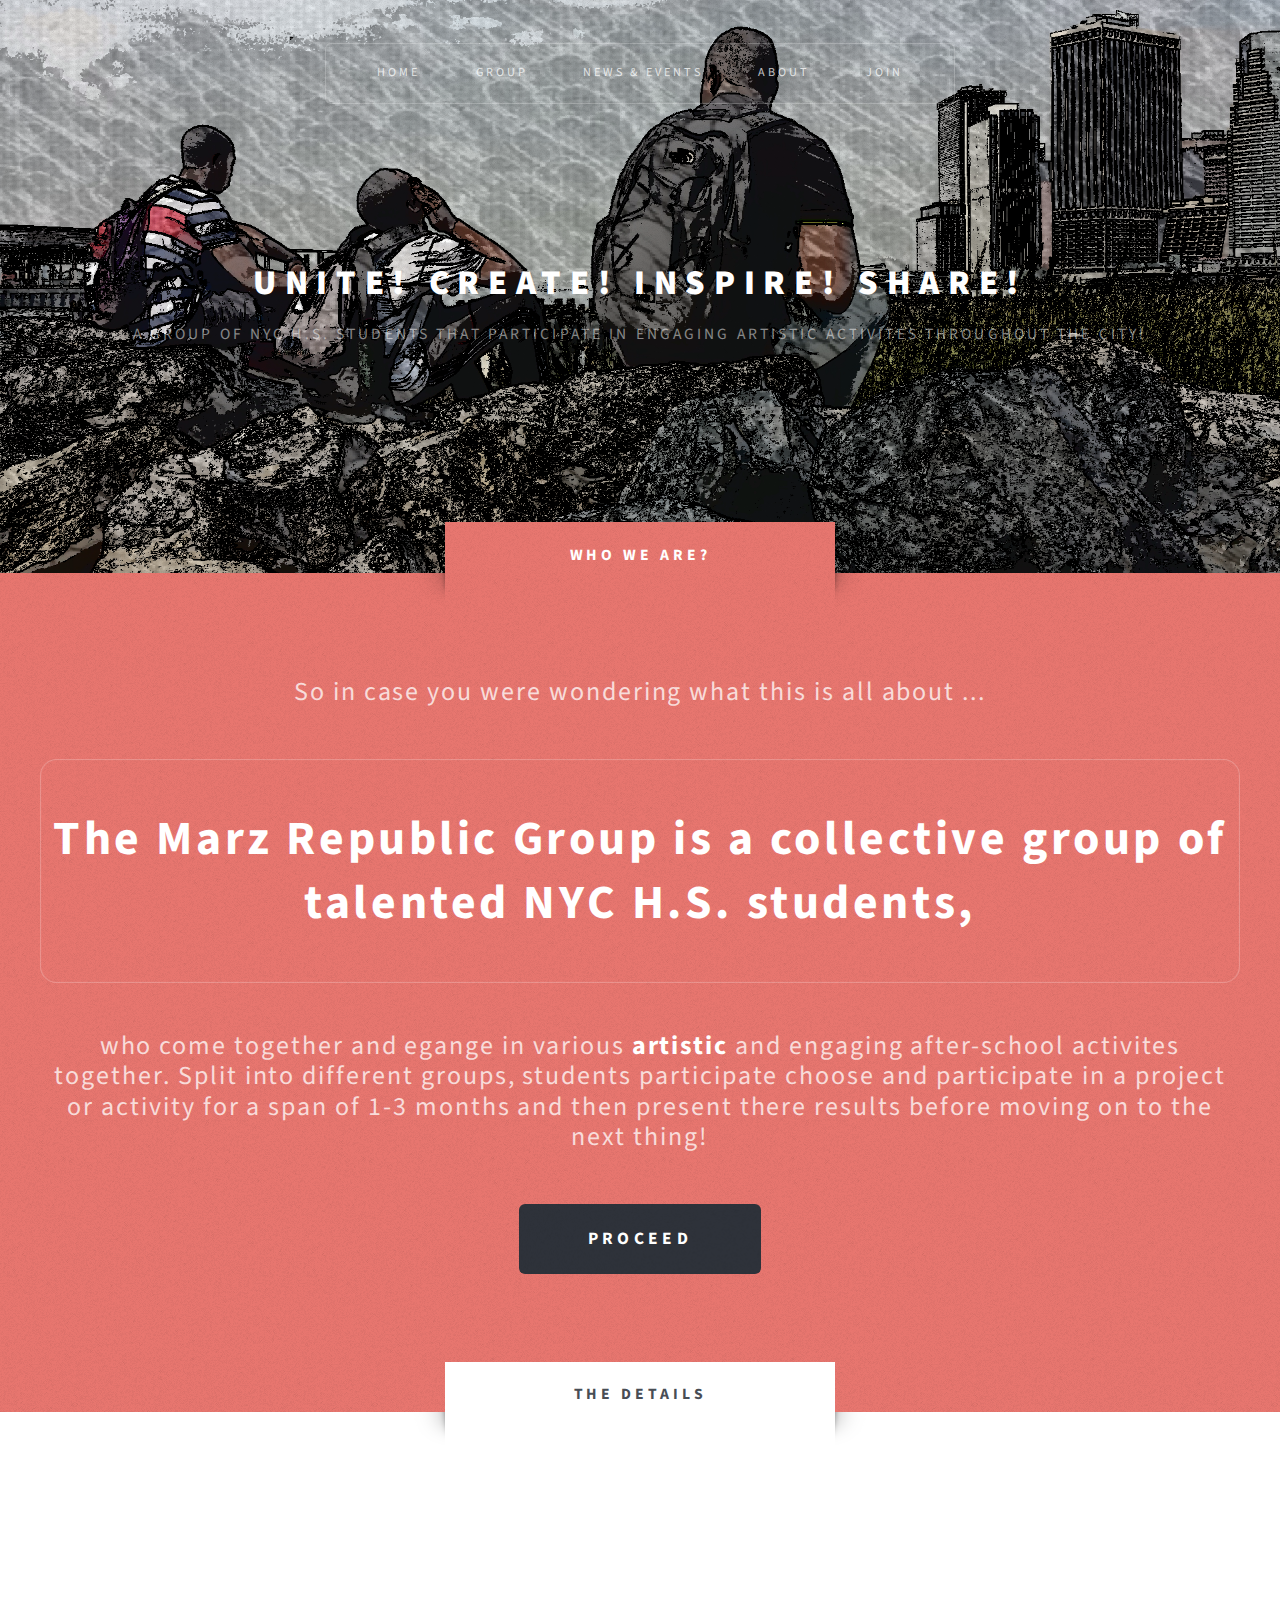
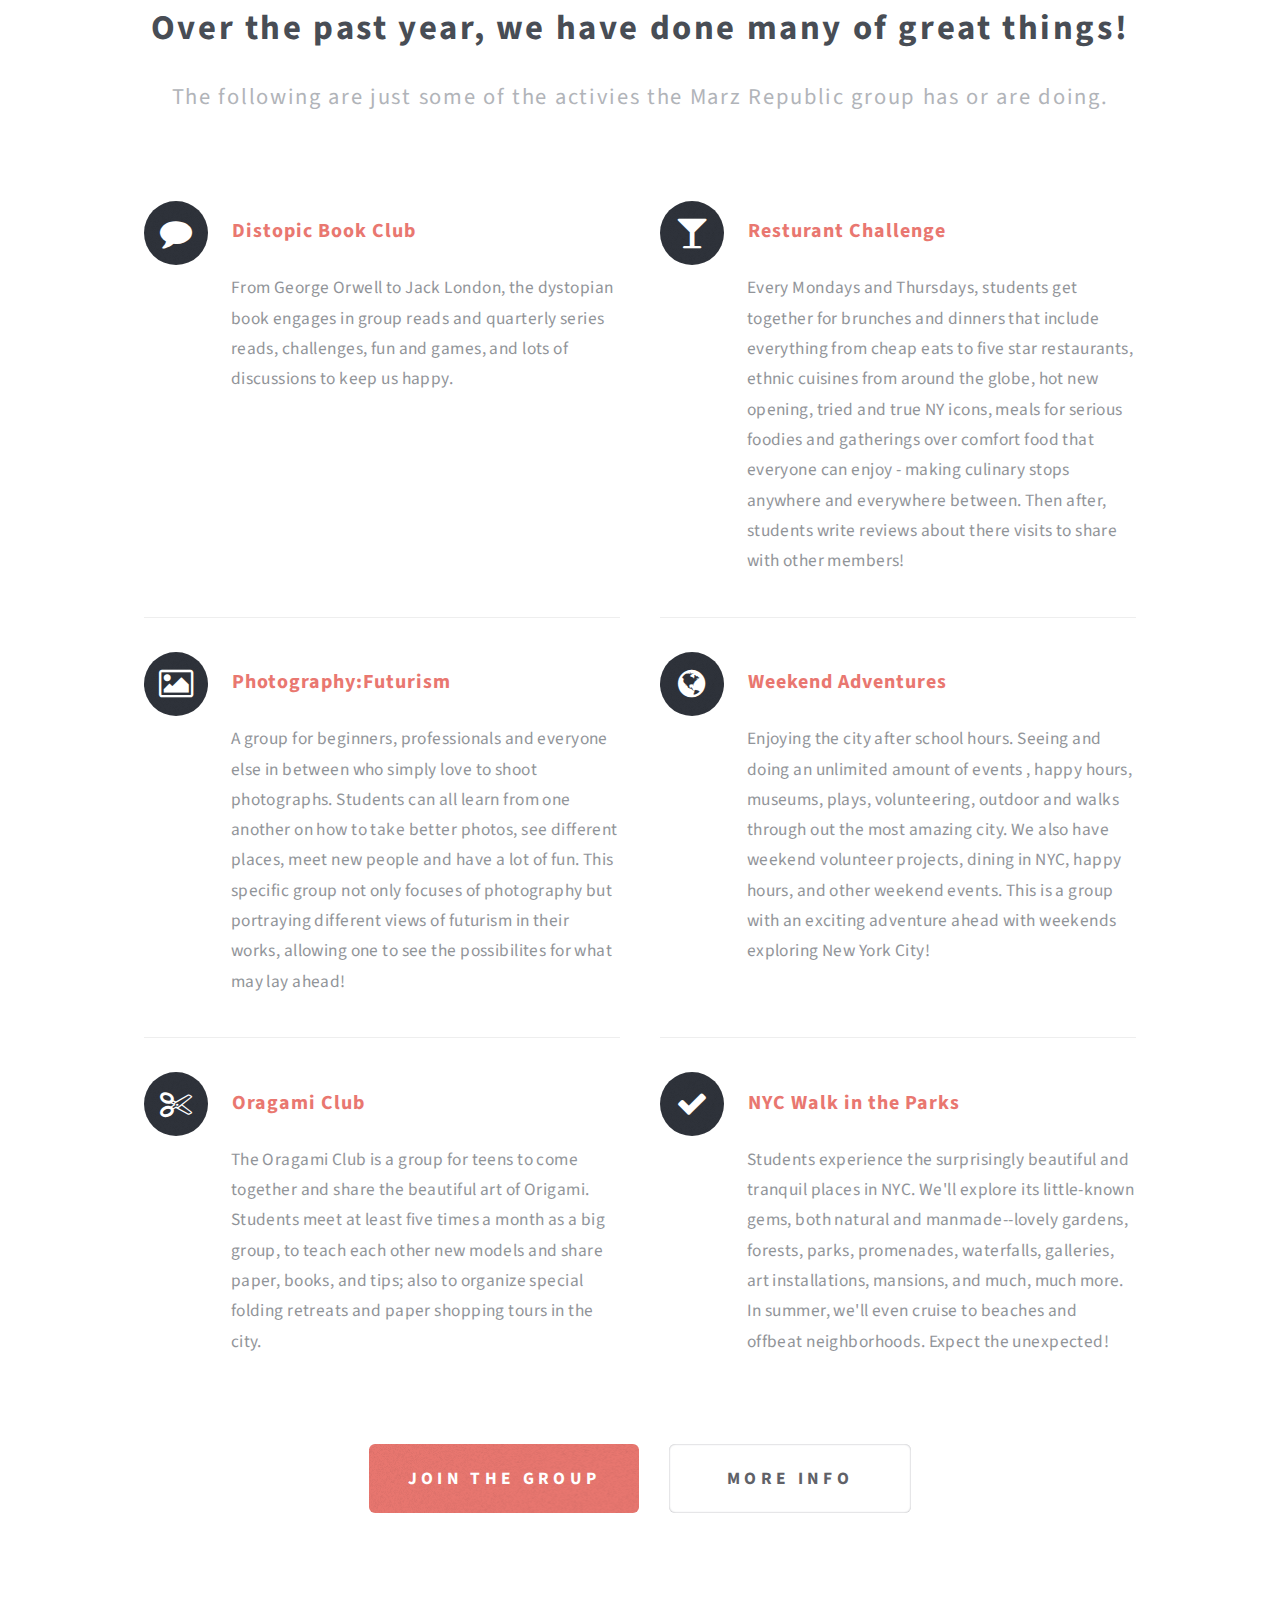
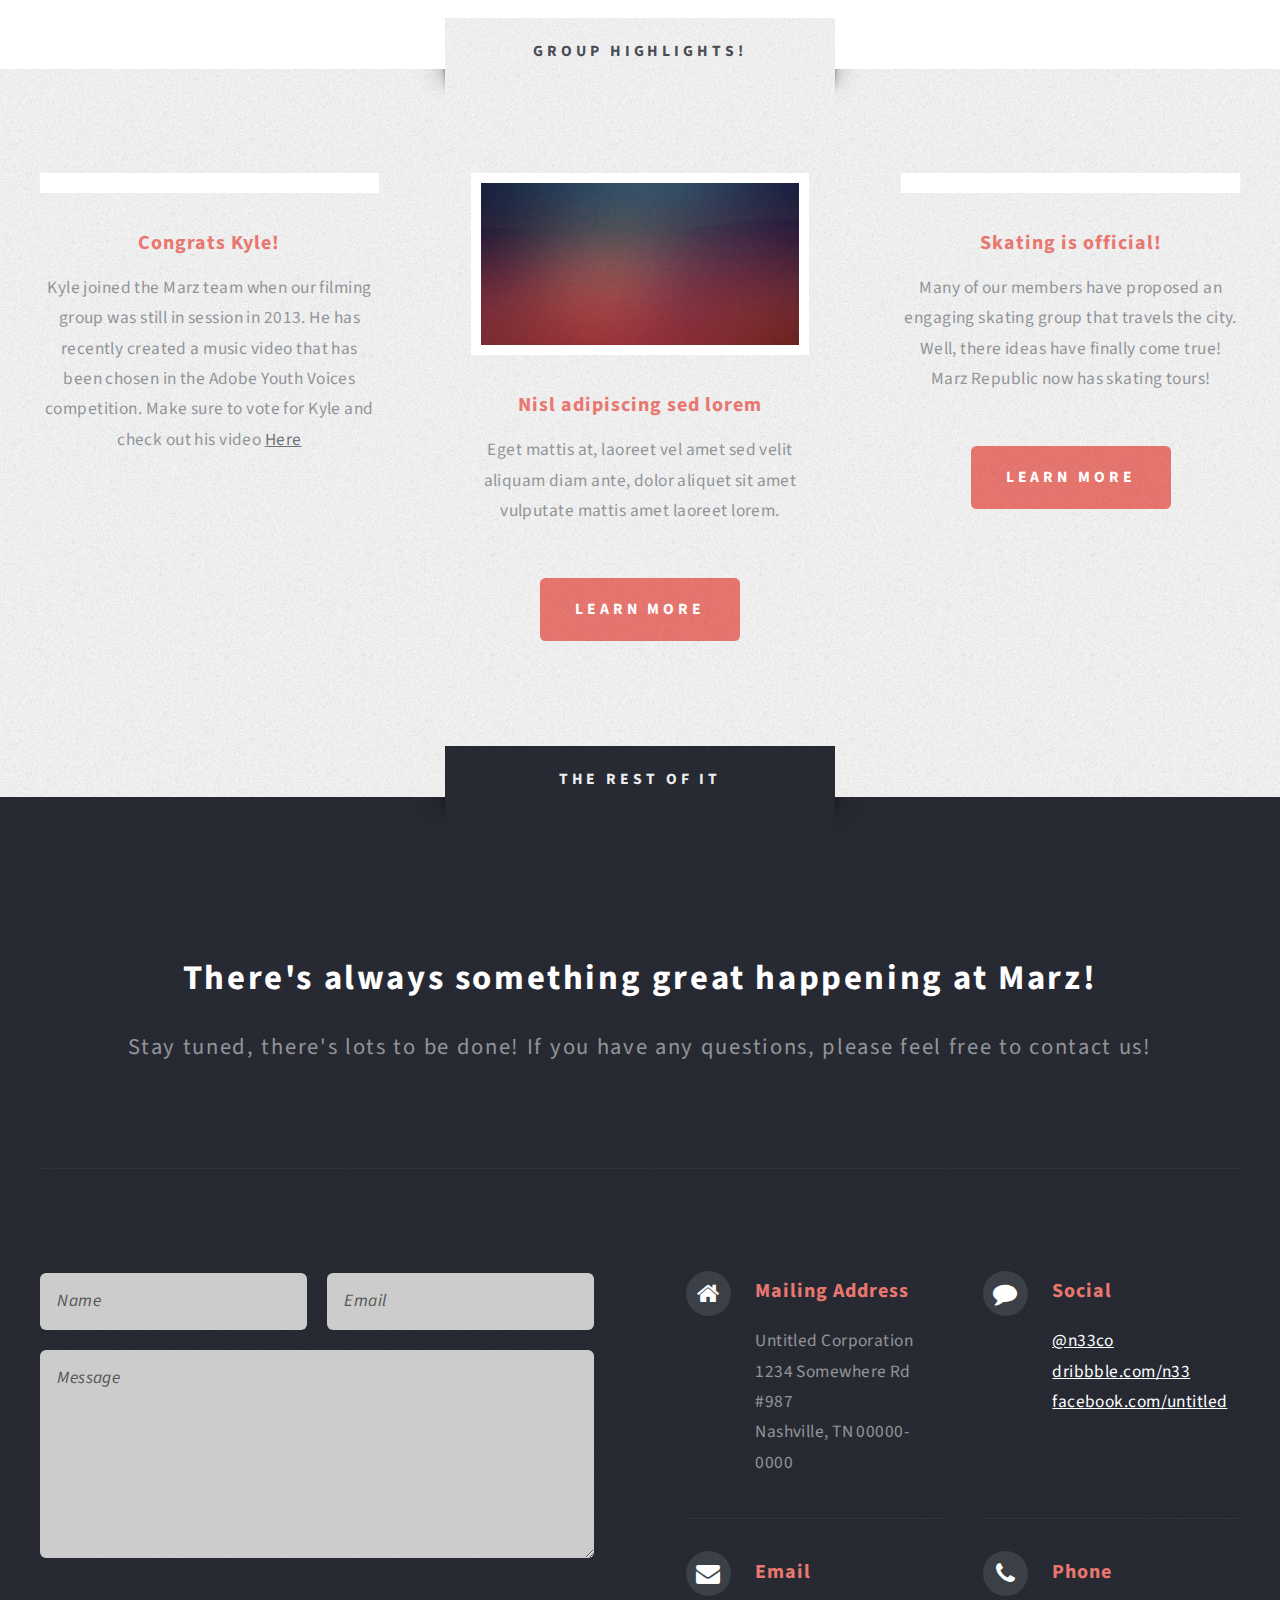
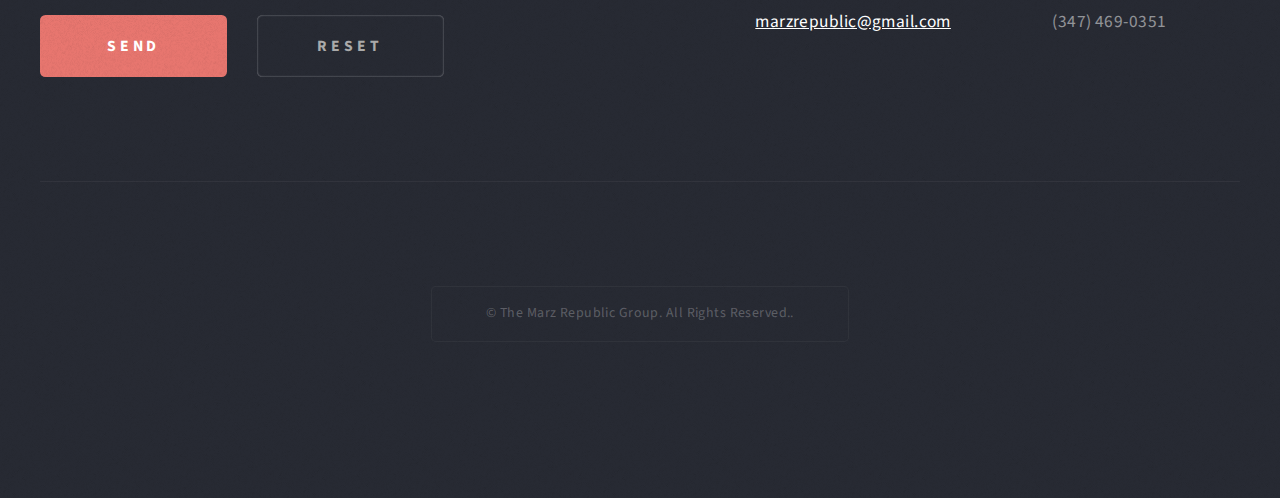
==== index.html @ f2fabb75 "roar……?" ====
<!DOCTYPE HTML>

<html>
	<head>
		<title>Marz Republic</title>
		<meta http-equiv="content-type" content="text/html; charset=utf-8" />
		<meta name="description" content="" />
		<meta name="keywords" content="" />
		<link href="http://fonts.googleapis.com/css?family=Source+Sans+Pro:400,400italic,700,900" rel="stylesheet" />
		<!--[if lte IE 8]><script src="js/html5shiv.js"></script><link rel="stylesheet" href="css/ie8.css" /><![endif]-->
		<script src="js/jquery.min.js"></script>
		<script src="js/jquery.dropotron.min.js"></script>
		<script src="js/config.js"></script>
		<script src="js/skel.min.js"></script>
		<script src="js/skel-panels.min.js"></script>
		<noscript>
			<link rel="stylesheet" href="css/skel-noscript.css" />
			<link rel="stylesheet" href="css/style.css" />
			<link rel="stylesheet" href="css/style-desktop.css" />
		</noscript>
	</head>
	<body class="homepage">

		<!-- Header Wrapper -->
			<div id="header-wrapper" class="wrapper">
				<div class="container">
					<div class="row">
						<div class="12u">
						
							<!-- Header -->
								<div id="header">
									
									<!-- Logo -->
										<div id="logo">
											<h1><a href="#">Unite! Create! Inspire! Share!</a></h1>
											<span class="byline">A group of NYC H.S. students that participate in engaging artistic activites throughout the city!</span>
										</div>
									<!-- /Logo -->
									
									<!-- Nav -->
										<nav id="nav">
											<ul>
												<li class="current_page_item"><a href="index.html">Home</a></li>
												<li>
													<span>Group</span>
													<ul>
														<li><a href="#">Museums</a></li>
														<li><a href="#">Festivals</a></li>
														<li><a href="#">Group Skating</a></li>
														<li><a href="#">Writing/Book</a></li>

													</ul>
												</li>
												<li><a href="right-sidebar.html">News & Events</a></li>
												<li><a href="left-sidebar.html">About</a></li>
												<li><a href="signup.html">Join</a></li>
											</ul>
										</nav>
									<!-- /Nav -->

								</div>
							<!-- /Header -->

						</div>
					</div>
				</div>
			</div>
		<!-- /Header Wrapper -->
		
		<!-- Intro Wrapper -->
			<div id="intro-wrapper" class="wrapper wrapper-style1">
				<div class="title">Who we are?</div>
				<div class="container">
					<div class="row">
						<div class="12u">
							
							<!-- Intro -->
								<section id="intro">
									<p class="style1">So in case you were wondering what this is all about ...</p>
									<p class="style2">
										The Marz Republic Group is a collective group of talented NYC H.S. students,
									</p>
									<p class="style1"> who come together and egange in various <strong>artistic</strong> and engaging after-school <string>activites</string> together. Split into different groups, students participate choose and participate in a project or activity for a span of 1-3 months and then present there results before moving on to the next thing!
									<!--
									<p class="style3">Mauris tellus lacus, tincidunt eget mattis at, laoreet vel velit. 
									Aliquam diam ante, aliquet sit amet vulputate lorem at placerat at nisl. 
									Maecenas et gravida ligula sed lacus euismod tincidunt nullam eget justo orci.</p>
									-->
									<ul class="actions">
										<li><a href="#" class="button button-style3 button-big">Proceed</a></li>
									</ul>
								</section>
							<!-- /Intro -->
							
						</div>
					</div>
				</div>
			</div>
		<!-- /Intro Wrapper -->
		
		<!-- Main Wrapper -->
			<div class="wrapper wrapper-style2">
				<div class="title">The Details</div>
				<div class="container">
					<div class="row">
						<div class="12u">
							
							<!-- Main -->
								<div id="main">
									
									<!-- Image -->
										<a href="http://fav.me/d5pjw3g" class="image image-featured">
											<img src="http://baptistedavid.info/NORMANDESIGN/blog/wp-content/uploads/brooklyn_b_BD_nb.jpg"  alt="" />
										</a>
									<!-- /Image -->
									
									<!-- Features -->
										<section id="features">
											<header class="style1">
												<h2>Over the past year, we have done many of great things!</h2>
												<p class="byline">The following are just some of the activies the Marz Republic group has or are doing.</p>
											</header>
											<div class="feature-list">
												<div>
													<div class="row">
														<div class="6u">
															<section>
																<h3 class="fa fa-comment">Distopic Book Club</h3>
																<p>From George Orwell to Jack London, the dystopian book engages in group reads and quarterly series reads, challenges, fun and games, and lots of discussions to keep us happy.</p>
															</section>
														</div>
														<div class="6u">
															<section>
																<h3 class="fa fa-glass">Resturant Challenge</h3>
																<p>Every Mondays and Thursdays, students get together for brunches and dinners that include everything from cheap eats to five star restaurants, ethnic cuisines from around the globe, hot new opening, tried and true NY icons, meals for serious foodies and gatherings over comfort food that everyone can enjoy - making culinary stops anywhere and everywhere between. Then after, students write reviews about there visits to share with other members! </p>
															</section>
														</div>
													</div>
													<div class="row">
														<div class="6u">
															<section>
																<h3 class="fa fa-picture-o">Photography:Futurism</h3>
																<p>A group for beginners, professionals and everyone else in between who simply love to shoot photographs. Students can all learn from one another on how to take better photos, see different places, meet new people and have a lot of fun. This specific group not only focuses of photography but portraying different views of futurism in their works, allowing one to see the possibilites for what may lay ahead!</p>
															</section>
														</div>
														<div class="6u">
															<section>
																<h3 class="fa fa-globe">Weekend Adventures</h3>
																<p>Enjoying the city after school hours. Seeing and doing an unlimited amount of events , happy hours, museums, plays, volunteering, outdoor and walks through out the most amazing city. We also have weekend volunteer projects, dining in NYC, happy hours, and other weekend events. This is a group with an exciting adventure ahead with weekends exploring New York City!</p>
															</section>
														</div>
													</div>
													<div class="row">
														<div class="6u">
															<section>
																<h3 class="fa fa-scissors">Oragami Club</h3>
																<p>The Oragami Club is a group for teens to come together and share the beautiful art of Origami. Students meet at least five times a month as a big group, to teach each other new models and share paper, books, and tips; also to organize special folding retreats and paper shopping tours in the city. </p>
															</section>
														</div>
														<div class="6u">
															<section>
																<h3 class="fa fa-check">NYC Walk in the Parks</h3>
																<p>Students experience the surprisingly beautiful and tranquil places in NYC. We'll explore its little-known gems, both natural and manmade--lovely gardens, forests, parks, promenades, waterfalls, galleries, art installations, mansions, and much, much more. In summer, we'll even cruise to beaches and offbeat neighborhoods. Expect the unexpected!</p>
															</section>
														</div>
													</div>
												</div>
											</div>
											<ul class="actions actions-centered">
												<li><a href="#" class="button button-style1 button-big">Join the group</a></li>
												<li><a href="about.html" class="button button-style2 button-big">More Info</a></li>
											</ul>
										</section>
									<!-- /Features -->
									
								</div>
							<!-- /Main -->
							
						</div>
					</div>
				</div>
			</div>
		<!-- /Main Wrapper -->
		
		<!-- Highlights Wrapper -->
			<div class="wrapper wrapper-style3">
				<div class="title">Group Highlights!</div>
				<div class="container">
					<div class="row">
						<div class="12u">
							
							<!-- Highlights -->
								<div id="highlights">
									<div>
										<div class="row">
											<div class="4u">
												<section class="highlight highlight-one">
													<a href="http://fav.me/d59i3b3" class="image image-full"><img src="http://www.urbanarts.org/wp-content/uploads/2013/07/student-pic.Darwin.21st-Century.5.15.13.jpg" alt="" /></a>
													<h3><a href="#">Congrats Kyle!</a></h3>
													<p>Kyle joined the Marz team when our filming group was still in session in 2013. He has recently created a music video that has been chosen in the Adobe Youth Voices competition. Make sure to vote for Kyle and check out his video <a href="http://youthvoices.adobe.com/awards/finalists/5351e4b58d53623c6e0000e3">Here</a></p>
													
												</section>
											</div>
											<div class="4u">
												<section class="highlight highlight-two">
													<a href="http://fav.me/d4tqyby" class="image image-full"><img src="images/pic03.jpg" alt="" /></a>
													<h3><a href="#">Nisl adipiscing sed lorem</a></h3>
													<p>Eget mattis at, laoreet vel amet sed velit aliquam diam ante, dolor aliquet sit amet vulputate mattis amet laoreet lorem.</p>
													<ul class="actions">
														<li><a href="#" class="button button-style1">Learn More</a></li>
													</ul>
												</section>
											</div>
											<div class="4u">
												<section class="highlight highlight-three">
													<a href="http://fav.me/d5w2dot" class="image image-full"><img src="http://wallpapersus.com/wallpapers/2012/11/Skateboard-Photography-2048x2048.jpg" alt="" /></a>
													<h3><a href="#">Skating is official!</a></h3>
													<p>Many of our members have proposed an engaging skating group that travels the city. Well, there ideas have finally come true! Marz Republic now has skating tours!</p>
													<ul class="actions">
														<li><a href="#" class="button button-style1">Learn More</a></li>
													</ul>
												</section>
											</div>
										</div>
									</div>
								</div>
							<!-- /Highlights -->
							
						</div>
					</div>
				</div>
			</div>
		<!-- /Highlights Wrapper -->

		<!-- Footer Wrapper -->
			<div id="footer-wrapper" class="wrapper">
				<div class="title">The Rest Of It</div>
				<div class="container">
					<div class="row">
						<div class="12u">

							<!-- Footer -->
								<div id="footer">
									<header class="style1">
										<h2>There's always something great happening at Marz!</h2>
										<p class="byline">
											Stay tuned, there's lots to be done! If you have any questions, please feel free to contact us!
										</p>
									</header>
									<hr />
									<div>
										<div class="row">
											<div class="6u">

												<!-- Contact Form -->
													<section class="footer-one">
														<form method="post" action="#">
															<div>
																<div class="row half">
																	<div class="6u">
																		<input type="text" class="text" name="name" id="contact-name" placeholder="Name" />
																	</div>
																	<div class="6u">
																		<input type="text" class="text" name="name" id="contact-email" placeholder="Email" />
																	</div>
																</div>
																<div class="row half">
																	<div class="12u">
																		<textarea name="message" id="contact-message" placeholder="Message"></textarea>
																	</div>
																</div>
																<div class="row">
																	<div class="12u">
																		<ul class="actions">
																			<li><input type="submit" class="button button-style1" value="Send" /></li>
																			<li><input type="reset" class="button button-style2" value="Reset" /></li>
																		</ul>
																	</div>
																</div>
															</div>
														</form>
													</section>
												<!-- /Contact Form -->

											</div>
											<div class="6u">
											
												<!-- Contacts -->
													<section class="footer-two">
														<div class="feature-list feature-list-small">
															<div>
																<div class="row">
																	<div class="6u">
																		<section>
																			<h3 class="fa fa-home">Mailing Address</h3>
																			<p>
																				Untitled Corporation<br />
																				1234 Somewhere Rd #987<br />
																				Nashville, TN 00000-0000
																			</p>
																		</section>
																	</div>
																	<div class="6u">
																		<section>
																			<h3 class="fa fa-comment">Social</h3>
																			<p>
																				<a href="http://twitter.com/n33co">@n33co</a><br />
																				<a href="http://dribbble.com/n33">dribbble.com/n33</a><br />
																				<a href="#">facebook.com/untitled</a>
																			</p>
																		</section>
																	</div>
																</div>
																<div class="row">
																	<div class="6u">
																		<section>
																			<h3 class="fa fa-envelope">Email</h3>
																			<p>
																				<a href="mailto:marzrepublic.com">marzrepublic@gmail.com</a>
																			</p>
																		</section>
																	</div>
																	<div class="6u">
																		<section>
																			<h3 class="fa fa-phone">Phone</h3>
																			<p>
																				(347) 469-0351
																			</p>
																		</section>
																	</div>
																</div>
															</div>
														</div>
													</section>
												<!-- /Contacts -->
													
											</div>
										</div>
									</div>
									<hr />
								</div>
							<!-- /Footer -->

							<!-- Copyright -->
								<div id="copyright">
									<span>
										&copy; The Marz Republic Group. All Rights Reserved.</a>.
									</span>
								</div>
							<!-- /Copyright -->
						
						</div>
					</div>
				</div>
			</div>
		<!-- /Footer Wrapper -->

	</body>
</html>
---- css/ie8.css ----
/*
	Escape Velocity 2.5 by HTML5 UP
	html5up.net | @n33co
	Free for personal and commercial use under the CCA 3.0 license (html5up.net/license)
*/

/*********************************************************************************/
/* Wrappers                                                                      */
/*********************************************************************************/

	.wrapper
	{
	}

		.wrapper .title:before,
		.wrapper .title:after
		{
			display: none;
    	}
 
/*********************************************************************************/
/* Copyright                                                                     */
/*********************************************************************************/

	#copyright
	{
		margin: 0em 0 0 0;
	}
---- css/skel-noscript.css ----
/* Resets (http://meyerweb.com/eric/tools/css/reset/ | v2.0 | 20110126 | License: none (public domain)) */

	html,body,div,span,applet,object,iframe,h1,h2,h3,h4,h5,h6,p,blockquote,pre,a,abbr,acronym,address,big,cite,code,del,dfn,em,img,ins,kbd,q,s,samp,small,strike,strong,sub,sup,tt,var,b,u,i,center,dl,dt,dd,ol,ul,li,fieldset,form,label,legend,table,caption,tbody,tfoot,thead,tr,th,td,article,aside,canvas,details,embed,figure,figcaption,footer,header,hgroup,menu,nav,output,ruby,section,summary,time,mark,audio,video{margin:0;padding:0;border:0;font-size:100%;font:inherit;vertical-align:baseline;}article,aside,details,figcaption,figure,footer,header,hgroup,menu,nav,section{display:block;}body{line-height:1;}ol,ul{list-style:none;}blockquote,q{quotes:none;}blockquote:before,blockquote:after,q:before,q:after{content:'';content:none;}table{border-collapse:collapse;border-spacing:0;}body{-webkit-text-size-adjust:none}

/* Box Model */

	*, *:before, *:after {
		-moz-box-sizing: border-box;
		-webkit-box-sizing: border-box;
		-o-box-sizing: border-box;
		-ms-box-sizing: border-box;
		box-sizing: border-box;
	}

/* Container */

	body {
		min-width: 1200px;
	}

	.container {
		width: 1200px;
		margin-left: auto;
		margin-right: auto;
	}

	/* Modifiers */
	
		.container.small {
			width: 900px;
		}

		.container.big {
			width: 100%;
			max-width: 1500px;
			min-width: 1200px;
		}

/* Grid */

	/* Cells */

		.\31 2u { width: 100% }
		.\31 1u { width: 91.6666666667% }
		.\31 0u { width: 83.3333333333% }
		.\39 u { width: 75% }
		.\38 u { width: 66.6666666667% }
		.\37 u { width: 58.3333333333% }
		.\36 u { width: 50% }
		.\35 u { width: 41.6666666667% }
		.\34 u { width: 33.3333333333% }
		.\33 u { width: 25% }
		.\32 u { width: 16.6666666667% }
		.\31 u { width: 8.3333333333% }
		.\-11u { margin-left: 91.6666666667% }
		.\-10u { margin-left: 83.3333333333% }
		.\-9u { margin-left: 75% }
		.\-8u { margin-left: 66.6666666667% }
		.\-7u { margin-left: 58.3333333333% }
		.\-6u { margin-left: 50% }
		.\-5u { margin-left: 41.6666666667% }
		.\-4u { margin-left: 33.3333333333% }
		.\-3u { margin-left: 25% }
		.\-2u { margin-left: 16.6666666667% }
		.\-1u { margin-left: 8.3333333333% }

		.row > * {
			padding: 40px 0 0 40px;
			float: left;
			-moz-box-sizing: border-box;
			-webkit-box-sizing: border-box;
			-o-box-sizing: border-box;
			-ms-box-sizing: border-box;
			box-sizing: border-box;
		}

		.row + .row > * {
			padding-top: 40px;
		}

		.row {
			margin-left: -40px;
		}

	/* Rows */

		.row:after {
			content: '';
			display: block;
			clear: both;
			height: 0;
		}

		.row:first-child > * {
			padding-top: 0;
		}

		.row > * {
			padding-top: 0;
		}

		/* Modifiers */

			/* Flush */

				.row.flush {
					margin-left: 0;
				}

				.row.flush > * {
					padding: 0 !important;
				}

			/* Quarter */

				.row.quarter > * {
					padding: 10px 0 0 10px;
				}

				.row.quarter + .row.quarter > * {
					padding-top: 10px;
				}

				.row.quarter {
					margin-left: -10px;
				}

			/* Half */

				.row.half > * {
					padding: 20px 0 0 20px;
				}

				.row.half + .row.half > * {
					padding-top: 20px;
				}

				.row.half {
					margin-left: -20px;
				}

			/* One and (a) Half */

				.row.oneandhalf > * {
					padding: 60px 0 0 60px;
				}

				.row.oneandhalf + .row.oneandhalf > * {
					padding-top: 60px;
				}

				.row.oneandhalf {
					margin-left: -60px;
				}

			/* Double */

				.row.double > * {
					padding: 80px 0 0 80px;
				}

				.row.double + .row.double > * {
					padding-top: 80px;
				}

				.row.double {
					margin-left: -80px;
				}
---- css/style.css ----
@charset 'UTF-8';

@font-face{font-family:'FontAwesome';src:url('font/fontawesome-webfont.eot?v=4.0.1');src:url('font/fontawesome-webfont.eot?#iefix&v=4.0.1') format('embedded-opentype'),url('font/fontawesome-webfont.woff?v=4.0.1') format('woff'),url('font/fontawesome-webfont.ttf?v=4.0.1') format('truetype'),url('font/fontawesome-webfont.svg?v=4.0.1#fontawesomeregular') format('svg');font-weight:normal;font-style:normal}

/*
	Escape Velocity 2.5 by HTML5 UP
	html5up.net | @n33co
	Free for personal and commercial use under the CCA 3.0 license (html5up.net/license)
*/

/*********************************************************************************/
/* Basic                                                                         */
/*********************************************************************************/

	*
	{
		-moz-box-sizing: border-box;
		-webkit-box-sizing: border-box;
		-o-box-sizing: border-box;
		-ms-box-sizing: border-box;
		box-sizing: border-box;
	}

	body, input, textarea, select
	{
		font-family: 'Source Sans Pro', sans-serif;
		font-weight: 400;
		color: #919499;
	}

	h1,h2,h3,h4,h5,h6
	{
		font-weight: 700;
		color: #484d55;
	}
	
	h1 a, h2 a, h3 a, h4 a, h5 a, h6 a
	{
		color: inherit;
		text-decoration: none;
	}

	a
	{
		text-decoration: underline;
		color: #717479;
		-moz-transition: color .25s ease-in-out;
		-webkit-transition: color .25s ease-in-out;
		-o-transition: color .25s ease-in-out;
		-ms-transition: color .25s ease-in-out;
		transition: color .25s ease-in-out;
	}
	
		a:hover
		{
			text-decoration: none;
		}

	strong, b
	{
		font-weight: 700;
		color: #484d55;
	}
	
	blockquote
	{
		border-left: solid 0.5em #ddd;
		padding: 1em 0 1em 2em;
		font-style: italic;
	}
	
	em, i
	{
		font-style: italic;
	}
	
	hr
	{
		border: 0;
		border-top: solid 1px #ddd;
	}
	
	sub
	{
		position: relative;
		top: 0.5em;
		font-size: 0.8em;
	}
	
	sup
	{
		position: relative;
		top: -0.5em;
		font-size: 0.8em;
	}
	
	table
	{
		width: 100%;
	}
	
		table.style1
		{
			width: 100%;
		}
		
			table.style1 tbody tr:nth-child(2n+2)
			{
				background: #f4f4f4;
			}
			
			table.style1 td
			{
				padding: 0.5em 1em 0.5em 1em;
			}
			
			table.style1 th
			{
				text-align: left;
				font-weight: 400;
				padding: 0.5em 1em 0.5em 1em;
			}
		
			table.style1 thead
			{
				background: #484d55;
				color: #fff;
			}
			
			table.style1 tfoot
			{
				background: #eee;
			}
			
			table.style1 tbody
			{
			}

	form
	{
	}
	
		form label
		{
			display: block;
			color: #484d55;
		}
	
		form input.text,
		form select,
		form textarea
		{
			-webkit-appearance: none;
			display: block;
			border: 0;
			background: #eee;
			box-shadow: inset 0px 0px 1px 0px #a0a1a7;
			border-radius: 0.35em;
			width: 100%;
			padding: 0.75em 1em 0.75em 1em;
			-moz-transition: all .25s ease-in-out;
			-webkit-transition: all .25s ease-in-out;
			-o-transition: all .25s ease-in-out;
			-ms-transition: all .25s ease-in-out;
			transition: all .25s ease-in-out;
		}

			form input.text:hover,
			form select:hover,
			form textarea:hover
			{
			}

			form input.text:focus,
			form select:focus,
			form textarea:focus
			{
				background: #f8f8f8;
			}
			
			form textarea
			{
				min-height: 12em;
			}

			form .formerize-placeholder
			{
				color: #555 !important;
				font-style: italic;
			}

			form ::-webkit-input-placeholder
			{
				color: #555 !important;
				font-style: italic;
			}

			form :-moz-placeholder
			{
				color: #555 !important;
				font-style: italic;
			}

			form ::-moz-placeholder
			{
				color: #555 !important;
				font-style: italic;
			}

			form :-ms-input-placeholder
			{
				color: #555 !important;
				font-style: italic;
			}

			form ::-moz-focus-inner
			{
				border: 0;
			}

	.nobr
	{
		white-space: nowrap;
	}

	br.clear
	{
		clear: both;
	}
	
	p, ul, ol, dl, table, blockquote, form
	{
		margin-bottom: 2em;
	}
	
	section,
	article
	{
		margin-bottom: 3em;
	}
	
	section > :last-child,
	article > :last-child
	{
		margin-bottom: 0;
	}

	section:last-child,
	article:last-child
	{
		margin-bottom: 0;
	}
	
	header.style1
	{
		text-align: center;
	}

		header.style1 h2
		{
			font-weight: 700;
		}
		
		
.style1 .byline
		{
			color: #b1b4b9;
		}

	.image
	{
		display: inline-block;
	}
	
		.image img
		{
			display: block;
			width: 100%;
		}

	.image-full
	{
		display: block;
		width: 100%;
		margin: 0 0 2em 0;
	}

	.image-left
	{
		float: left;
		margin: 0 2em 2em 0;
	}
	
	.image-centered
	{
		display: block;
		margin: 0 0 2em 0;
	}

		.image-centered img
		{
			margin: 0 auto;
			width: auto;
		}
		
	.image-featured
	{
		display: block;
		width: 100%;
		margin: 0 0 2em 0;
	}
	
	.button
	{
		display: inline-block;
		background: #444;
		text-align: center;
		text-transform: uppercase;
		font-weight: 700;
		letter-spacing: 0.25em;
		text-decoration: none;
		border-radius: 0.35em;
		border: 0;
		outline: 0;
		cursor: pointer;
		-moz-transition: all .25s ease-in-out;
		-webkit-transition: all .25s ease-in-out;
		-o-transition: all .25s ease-in-out;
		-ms-transition: all .25s ease-in-out;
		transition: all .25s ease-in-out;
	}

		.button-style1
		{
			background: #e97770 url('images/overlay.png');
			color: #fff;
		}

			.button-style1:hover
			{
				background-color: #f98780;
			}
			
			.button-style1:active
			{
				background-color: #d96760;
			}

		.button-style2
		{
			background: none;
			color: #606167;
			box-shadow: inset 0px 0px 2px 0px #a0a1a7;
		}
		
			.button-style2:hover
			{
				box-shadow: inset 0px 0px 2px 0px #606167;
			}
		
			.button-style2:active
			{
				box-shadow: inset 0px 0px 2px 0px #202127;
			}

		.button-style3
		{
			background: #2f333b url('images/overlay.png');
			color: #fff;
		}

			.button-style3:hover
			{
				background-color: #3f434b;
			}
			
			.button-style3:active
			{
				background-color: #1f232b;
			}

	ul.style1
	{
	}
	
	ul.style2
	{
	}
	
		ul.style2 li
		{
			border-top: solid 1px #eee;
			padding: 1.5em 0 0 0;
			margin: 1.5em 0 0 0;
		}
		
		ul.style2 li:first-child
		{
			border-top: 0;
			padding-top: 0;
			margin-top: 0;
		}
	
	ul.style3
	{
	}
	
		ul.style3 li
		{
			border-top: solid 1px #eee;
			padding: 0.5em 0 0 0;
			margin: 0.5em 0 0 0;
		}
		
		ul.style3 li:first-child
		{
			border-top: 0;
			padding-top: 0;
			margin-top: 0;
		}
	
	ol.style1
	{
	}
		
	.actions
	{
	}

	.feature-list
	{
	}

		.feature-list h3
		{
			color: #e97770 !important;
		}
		
			.feature-list h3:before
			{
				position: relative;
				display: inline-block;
				color: #fff;
				background: #2f333b url('images/overlay.png');
				border-radius: 1em;
				text-align: center;
			}

/*********************************************************************************/
/* Icons                                                                         */
/* Powered by Font Awesome by Dave Gandy | http://fontawesome.io                 */
/* Licensed under the SIL OFL 1.1 (font), MIT (CSS)                              */
/*********************************************************************************/

	.fa
	{
		text-decoration: none;
	}

		.fa.solo
		{
		}
		
			.fa.solo span
			{
				display: none;
			}

		.fa:before
		{
			display:inline-block;
			font-family: FontAwesome;
			font-size: 1.25em;
			text-decoration: none;
			font-style: normal;
			font-weight: normal;
			line-height: 1;
			-webkit-font-smoothing:antialiased;
			-moz-osx-font-smoothing:grayscale;
		}

		.fa-lg{font-size:1.3333333333333333em;line-height:.75em;vertical-align:-15%}
		.fa-2x{font-size:2em}
		.fa-3x{font-size:3em}
		.fa-4x{font-size:4em}
		.fa-5x{font-size:5em}
		.fa-fw{width:1.2857142857142858em;text-align:center}
		.fa-ul{padding-left:0;margin-left:2.142857142857143em;list-style-type:none}.fa-ul>li{position:relative}
		.fa-li{position:absolute;left:-2.142857142857143em;width:2.142857142857143em;top:.14285714285714285em;text-align:center}.fa-li.fa-lg{left:-1.8571428571428572em}
		.fa-border{padding:.2em .25em .15em;border:solid .08em #eee;border-radius:.1em}
		.pull-right{float:right}
		.pull-left{float:left}
		.fa.pull-left{margin-right:.3em}
		.fa.pull-right{margin-left:.3em}
		.fa-spin{-webkit-animation:spin 2s infinite linear;-moz-animation:spin 2s infinite linear;-o-animation:spin 2s infinite linear;animation:spin 2s infinite linear}
		@-moz-keyframes spin{0%{-moz-transform:rotate(0deg)} 100%{-moz-transform:rotate(359deg)}}@-webkit-keyframes spin{0%{-webkit-transform:rotate(0deg)} 100%{-webkit-transform:rotate(359deg)}}@-o-keyframes spin{0%{-o-transform:rotate(0deg)} 100%{-o-transform:rotate(359deg)}}@-ms-keyframes spin{0%{-ms-transform:rotate(0deg)} 100%{-ms-transform:rotate(359deg)}}@keyframes spin{0%{transform:rotate(0deg)} 100%{transform:rotate(359deg)}}.fa-rotate-90{filter:progid:DXImageTransform.Microsoft.BasicImage(rotation=1);-webkit-transform:rotate(90deg);-moz-transform:rotate(90deg);-ms-transform:rotate(90deg);-o-transform:rotate(90deg);transform:rotate(90deg)}
		.fa-rotate-180{filter:progid:DXImageTransform.Microsoft.BasicImage(rotation=2);-webkit-transform:rotate(180deg);-moz-transform:rotate(180deg);-ms-transform:rotate(180deg);-o-transform:rotate(180deg);transform:rotate(180deg)}
		.fa-rotate-270{filter:progid:DXImageTransform.Microsoft.BasicImage(rotation=3);-webkit-transform:rotate(270deg);-moz-transform:rotate(270deg);-ms-transform:rotate(270deg);-o-transform:rotate(270deg);transform:rotate(270deg)}
		.fa-flip-horizontal{filter:progid:DXImageTransform.Microsoft.BasicImage(rotation=0, mirror=1);-webkit-transform:scale(-1, 1);-moz-transform:scale(-1, 1);-ms-transform:scale(-1, 1);-o-transform:scale(-1, 1);transform:scale(-1, 1)}
		.fa-flip-vertical{filter:progid:DXImageTransform.Microsoft.BasicImage(rotation=2, mirror=1);-webkit-transform:scale(1, -1);-moz-transform:scale(1, -1);-ms-transform:scale(1, -1);-o-transform:scale(1, -1);transform:scale(1, -1)}
		.fa-stack{position:relative;display:inline-block;width:2em;height:2em;line-height:2em;vertical-align:middle}
		.fa-stack-1x,.fa-stack-2x{position:absolute;left:0;width:100%;text-align:center}
		.fa-stack-1x{line-height:inherit}
		.fa-stack-2x{font-size:2em}
		.fa-inverse{color:#fff}
		.fa-glass:before{content:"\f000"}
		.fa-music:before{content:"\f001"}
		.fa-search:before{content:"\f002"}
		.fa-envelope-o:before{content:"\f003"}
		.fa-heart:before{content:"\f004"}
		.fa-star:before{content:"\f005"}
		.fa-star-o:before{content:"\f006"}
		.fa-user:before{content:"\f007"}
		.fa-film:before{content:"\f008"}
		.fa-th-large:before{content:"\f009"}
		.fa-th:before{content:"\f00a"}
		.fa-th-list:before{content:"\f00b"}
		.fa-check:before{content:"\f00c"}
		.fa-times:before{content:"\f00d"}
		.fa-search-plus:before{content:"\f00e"}
		.fa-search-minus:before{content:"\f010"}
		.fa-power-off:before{content:"\f011"}
		.fa-signal:before{content:"\f012"}
		.fa-gear:before,.fa-cog:before{content:"\f013"}
		.fa-trash-o:before{content:"\f014"}
		.fa-home:before{content:"\f015"}
		.fa-file-o:before{content:"\f016"}
		.fa-clock-o:before{content:"\f017"}
		.fa-road:before{content:"\f018"}
		.fa-download:before{content:"\f019"}
		.fa-arrow-circle-o-down:before{content:"\f01a"}
		.fa-arrow-circle-o-up:before{content:"\f01b"}
		.fa-inbox:before{content:"\f01c"}
		.fa-play-circle-o:before{content:"\f01d"}
		.fa-rotate-right:before,.fa-repeat:before{content:"\f01e"}
		.fa-refresh:before{content:"\f021"}
		.fa-list-alt:before{content:"\f022"}
		.fa-lock:before{content:"\f023"}
		.fa-flag:before{content:"\f024"}
		.fa-headphones:before{content:"\f025"}
		.fa-volume-off:before{content:"\f026"}
		.fa-volume-down:before{content:"\f027"}
		.fa-volume-up:before{content:"\f028"}
		.fa-qrcode:before{content:"\f029"}
		.fa-barcode:before{content:"\f02a"}
		.fa-tag:before{content:"\f02b"}
		.fa-tags:before{content:"\f02c"}
		.fa-book:before{content:"\f02d"}
		.fa-bookmark:before{content:"\f02e"}
		.fa-print:before{content:"\f02f"}
		.fa-camera:before{content:"\f030"}
		.fa-font:before{content:"\f031"}
		.fa-bold:before{content:"\f032"}
		.fa-italic:before{content:"\f033"}
		.fa-text-height:before{content:"\f034"}
		.fa-text-width:before{content:"\f035"}
		.fa-align-left:before{content:"\f036"}
		.fa-align-center:before{content:"\f037"}
		.fa-align-right:before{content:"\f038"}
		.fa-align-justify:before{content:"\f039"}
		.fa-list:before{content:"\f03a"}
		.fa-dedent:before,.fa-outdent:before{content:"\f03b"}
		.fa-indent:before{content:"\f03c"}
		.fa-video-camera:before{content:"\f03d"}
		.fa-picture-o:before{content:"\f03e"}
		.fa-pencil:before{content:"\f040"}
		.fa-map-marker:before{content:"\f041"}
		.fa-adjust:before{content:"\f042"}
		.fa-tint:before{content:"\f043"}
		.fa-edit:before,.fa-pencil-square-o:before{content:"\f044"}
		.fa-share-square-o:before{content:"\f045"}
		.fa-check-square-o:before{content:"\f046"}
		.fa-move:before{content:"\f047"}
		.fa-step-backward:before{content:"\f048"}
		.fa-fast-backward:before{content:"\f049"}
		.fa-backward:before{content:"\f04a"}
		.fa-play:before{content:"\f04b"}
		.fa-pause:before{content:"\f04c"}
		.fa-stop:before{content:"\f04d"}
		.fa-forward:before{content:"\f04e"}
		.fa-fast-forward:before{content:"\f050"}
		.fa-step-forward:before{content:"\f051"}
		.fa-eject:before{content:"\f052"}
		.fa-chevron-left:before{content:"\f053"}
		.fa-chevron-right:before{content:"\f054"}
		.fa-plus-circle:before{content:"\f055"}
		.fa-minus-circle:before{content:"\f056"}
		.fa-times-circle:before{content:"\f057"}
		.fa-check-circle:before{content:"\f058"}
		.fa-question-circle:before{content:"\f059"}
		.fa-info-circle:before{content:"\f05a"}
		.fa-crosshairs:before{content:"\f05b"}
		.fa-times-circle-o:before{content:"\f05c"}
		.fa-check-circle-o:before{content:"\f05d"}
		.fa-ban:before{content:"\f05e"}
		.fa-arrow-left:before{content:"\f060"}
		.fa-arrow-right:before{content:"\f061"}
		.fa-arrow-up:before{content:"\f062"}
		.fa-arrow-down:before{content:"\f063"}
		.fa-mail-forward:before,.fa-share:before{content:"\f064"}
		.fa-resize-full:before{content:"\f065"}
		.fa-resize-small:before{content:"\f066"}
		.fa-plus:before{content:"\f067"}
		.fa-minus:before{content:"\f068"}
		.fa-asterisk:before{content:"\f069"}
		.fa-exclamation-circle:before{content:"\f06a"}
		.fa-gift:before{content:"\f06b"}
		.fa-leaf:before{content:"\f06c"}
		.fa-fire:before{content:"\f06d"}
		.fa-eye:before{content:"\f06e"}
		.fa-eye-slash:before{content:"\f070"}
		.fa-warning:before,.fa-exclamation-triangle:before{content:"\f071"}
		.fa-plane:before{content:"\f072"}
		.fa-calendar:before{content:"\f073"}
		.fa-random:before{content:"\f074"}
		.fa-comment:before{content:"\f075"}
		.fa-magnet:before{content:"\f076"}
		.fa-chevron-up:before{content:"\f077"}
		.fa-chevron-down:before{content:"\f078"}
		.fa-retweet:before{content:"\f079"}
		.fa-shopping-cart:before{content:"\f07a"}
		.fa-folder:before{content:"\f07b"}
		.fa-folder-open:before{content:"\f07c"}
		.fa-resize-vertical:before{content:"\f07d"}
		.fa-resize-horizontal:before{content:"\f07e"}
		.fa-bar-chart-o:before{content:"\f080"}
		.fa-twitter-square:before{content:"\f081"}
		.fa-facebook-square:before{content:"\f082"}
		.fa-camera-retro:before{content:"\f083"}
		.fa-key:before{content:"\f084"}
		.fa-gears:before,.fa-cogs:before{content:"\f085"}
		.fa-comments:before{content:"\f086"}
		.fa-thumbs-o-up:before{content:"\f087"}
		.fa-thumbs-o-down:before{content:"\f088"}
		.fa-star-half:before{content:"\f089"}
		.fa-heart-o:before{content:"\f08a"}
		.fa-sign-out:before{content:"\f08b"}
		.fa-linkedin-square:before{content:"\f08c"}
		.fa-thumb-tack:before{content:"\f08d"}
		.fa-external-link:before{content:"\f08e"}
		.fa-sign-in:before{content:"\f090"}
		.fa-trophy:before{content:"\f091"}
		.fa-github-square:before{content:"\f092"}
		.fa-upload:before{content:"\f093"}
		.fa-lemon-o:before{content:"\f094"}
		.fa-phone:before{content:"\f095"}
		.fa-square-o:before{content:"\f096"}
		.fa-bookmark-o:before{content:"\f097"}
		.fa-phone-square:before{content:"\f098"}
		.fa-twitter:before{content:"\f099"}
		.fa-facebook:before{content:"\f09a"}
		.fa-github:before{content:"\f09b"}
		.fa-unlock:before{content:"\f09c"}
		.fa-credit-card:before{content:"\f09d"}
		.fa-rss:before{content:"\f09e"}
		.fa-hdd-o:before{content:"\f0a0"}
		.fa-bullhorn:before{content:"\f0a1"}
		.fa-bell:before{content:"\f0f3"}
		.fa-certificate:before{content:"\f0a3"}
		.fa-hand-o-right:before{content:"\f0a4"}
		.fa-hand-o-left:before{content:"\f0a5"}
		.fa-hand-o-up:before{content:"\f0a6"}
		.fa-hand-o-down:before{content:"\f0a7"}
		.fa-arrow-circle-left:before{content:"\f0a8"}
		.fa-arrow-circle-right:before{content:"\f0a9"}
		.fa-arrow-circle-up:before{content:"\f0aa"}
		.fa-arrow-circle-down:before{content:"\f0ab"}
		.fa-globe:before{content:"\f0ac"}
		.fa-wrench:before{content:"\f0ad"}
		.fa-tasks:before{content:"\f0ae"}
		.fa-filter:before{content:"\f0b0"}
		.fa-briefcase:before{content:"\f0b1"}
		.fa-fullscreen:before{content:"\f0b2"}
		.fa-group:before{content:"\f0c0"}
		.fa-chain:before,.fa-link:before{content:"\f0c1"}
		.fa-cloud:before{content:"\f0c2"}
		.fa-flask:before{content:"\f0c3"}
		.fa-cut:before,.fa-scissors:before{content:"\f0c4"}
		.fa-copy:before,.fa-files-o:before{content:"\f0c5"}
		.fa-paperclip:before{content:"\f0c6"}
		.fa-save:before,.fa-floppy-o:before{content:"\f0c7"}
		.fa-square:before{content:"\f0c8"}
		.fa-reorder:before{content:"\f0c9"}
		.fa-list-ul:before{content:"\f0ca"}
		.fa-list-ol:before{content:"\f0cb"}
		.fa-strikethrough:before{content:"\f0cc"}
		.fa-underline:before{content:"\f0cd"}
		.fa-table:before{content:"\f0ce"}
		.fa-magic:before{content:"\f0d0"}
		.fa-truck:before{content:"\f0d1"}
		.fa-pinterest:before{content:"\f0d2"}
		.fa-pinterest-square:before{content:"\f0d3"}
		.fa-google-plus-square:before{content:"\f0d4"}
		.fa-google-plus:before{content:"\f0d5"}
		.fa-money:before{content:"\f0d6"}
		.fa-caret-down:before{content:"\f0d7"}
		.fa-caret-up:before{content:"\f0d8"}
		.fa-caret-left:before{content:"\f0d9"}
		.fa-caret-right:before{content:"\f0da"}
		.fa-columns:before{content:"\f0db"}
		.fa-unsorted:before,.fa-sort:before{content:"\f0dc"}
		.fa-sort-down:before,.fa-sort-asc:before{content:"\f0dd"}
		.fa-sort-up:before,.fa-sort-desc:before{content:"\f0de"}
		.fa-envelope:before{content:"\f0e0"}
		.fa-linkedin:before{content:"\f0e1"}
		.fa-rotate-left:before,.fa-undo:before{content:"\f0e2"}
		.fa-legal:before,.fa-gavel:before{content:"\f0e3"}
		.fa-dashboard:before,.fa-tachometer:before{content:"\f0e4"}
		.fa-comment-o:before{content:"\f0e5"}
		.fa-comments-o:before{content:"\f0e6"}
		.fa-flash:before,.fa-bolt:before{content:"\f0e7"}
		.fa-sitemap:before{content:"\f0e8"}
		.fa-umbrella:before{content:"\f0e9"}
		.fa-paste:before,.fa-clipboard:before{content:"\f0ea"}
		.fa-lightbulb-o:before{content:"\f0eb"}
		.fa-exchange:before{content:"\f0ec"}
		.fa-cloud-download:before{content:"\f0ed"}
		.fa-cloud-upload:before{content:"\f0ee"}
		.fa-user-md:before{content:"\f0f0"}
		.fa-stethoscope:before{content:"\f0f1"}
		.fa-suitcase:before{content:"\f0f2"}
		.fa-bell-o:before{content:"\f0a2"}
		.fa-coffee:before{content:"\f0f4"}
		.fa-cutlery:before{content:"\f0f5"}
		.fa-file-text-o:before{content:"\f0f6"}
		.fa-building:before{content:"\f0f7"}
		.fa-hospital:before{content:"\f0f8"}
		.fa-ambulance:before{content:"\f0f9"}
		.fa-medkit:before{content:"\f0fa"}
		.fa-fighter-jet:before{content:"\f0fb"}
		.fa-beer:before{content:"\f0fc"}
		.fa-h-square:before{content:"\f0fd"}
		.fa-plus-square:before{content:"\f0fe"}
		.fa-angle-double-left:before{content:"\f100"}
		.fa-angle-double-right:before{content:"\f101"}
		.fa-angle-double-up:before{content:"\f102"}
		.fa-angle-double-down:before{content:"\f103"}
		.fa-angle-left:before{content:"\f104"}
		.fa-angle-right:before{content:"\f105"}
		.fa-angle-up:before{content:"\f106"}
		.fa-angle-down:before{content:"\f107"}
		.fa-desktop:before{content:"\f108"}
		.fa-laptop:before{content:"\f109"}
		.fa-tablet:before{content:"\f10a"}
		.fa-mobile-phone:before,.fa-mobile:before{content:"\f10b"}
		.fa-circle-o:before{content:"\f10c"}
		.fa-quote-left:before{content:"\f10d"}
		.fa-quote-right:before{content:"\f10e"}
		.fa-spinner:before{content:"\f110"}
		.fa-circle:before{content:"\f111"}
		.fa-mail-reply:before,.fa-reply:before{content:"\f112"}
		.fa-github-alt:before{content:"\f113"}
		.fa-folder-o:before{content:"\f114"}
		.fa-folder-open-o:before{content:"\f115"}
		.fa-expand-o:before{content:"\f116"}
		.fa-collapse-o:before{content:"\f117"}
		.fa-smile-o:before{content:"\f118"}
		.fa-frown-o:before{content:"\f119"}
		.fa-meh-o:before{content:"\f11a"}
		.fa-gamepad:before{content:"\f11b"}
		.fa-keyboard-o:before{content:"\f11c"}
		.fa-flag-o:before{content:"\f11d"}
		.fa-flag-checkered:before{content:"\f11e"}
		.fa-terminal:before{content:"\f120"}
		.fa-code:before{content:"\f121"}
		.fa-reply-all:before{content:"\f122"}
		.fa-mail-reply-all:before{content:"\f122"}
		.fa-star-half-empty:before,.fa-star-half-full:before,.fa-star-half-o:before{content:"\f123"}
		.fa-location-arrow:before{content:"\f124"}
		.fa-crop:before{content:"\f125"}
		.fa-code-fork:before{content:"\f126"}
		.fa-unlink:before,.fa-chain-broken:before{content:"\f127"}
		.fa-question:before{content:"\f128"}
		.fa-info:before{content:"\f129"}
		.fa-exclamation:before{content:"\f12a"}
		.fa-superscript:before{content:"\f12b"}
		.fa-subscript:before{content:"\f12c"}
		.fa-eraser:before{content:"\f12d"}
		.fa-puzzle-piece:before{content:"\f12e"}
		.fa-microphone:before{content:"\f130"}
		.fa-microphone-slash:before{content:"\f131"}
		.fa-shield:before{content:"\f132"}
		.fa-calendar-o:before{content:"\f133"}
		.fa-fire-extinguisher:before{content:"\f134"}
		.fa-rocket:before{content:"\f135"}
		.fa-maxcdn:before{content:"\f136"}
		.fa-chevron-circle-left:before{content:"\f137"}
		.fa-chevron-circle-right:before{content:"\f138"}
		.fa-chevron-circle-up:before{content:"\f139"}
		.fa-chevron-circle-down:before{content:"\f13a"}
		.fa-html5:before{content:"\f13b"}
		.fa-css3:before{content:"\f13c"}
		.fa-anchor:before{content:"\f13d"}
		.fa-unlock-o:before{content:"\f13e"}
		.fa-bullseye:before{content:"\f140"}
		.fa-ellipsis-horizontal:before{content:"\f141"}
		.fa-ellipsis-vertical:before{content:"\f142"}
		.fa-rss-square:before{content:"\f143"}
		.fa-play-circle:before{content:"\f144"}
		.fa-ticket:before{content:"\f145"}
		.fa-minus-square:before{content:"\f146"}
		.fa-minus-square-o:before{content:"\f147"}
		.fa-level-up:before{content:"\f148"}
		.fa-level-down:before{content:"\f149"}
		.fa-check-square:before{content:"\f14a"}
		.fa-pencil-square:before{content:"\f14b"}
		.fa-external-link-square:before{content:"\f14c"}
		.fa-share-square:before{content:"\f14d"}
		.fa-compass:before{content:"\f14e"}
		.fa-toggle-down:before,.fa-caret-square-o-down:before{content:"\f150"}
		.fa-toggle-up:before,.fa-caret-square-o-up:before{content:"\f151"}
		.fa-toggle-right:before,.fa-caret-square-o-right:before{content:"\f152"}
		.fa-euro:before,.fa-eur:before{content:"\f153"}
		.fa-gbp:before{content:"\f154"}
		.fa-dollar:before,.fa-usd:before{content:"\f155"}
		.fa-rupee:before,.fa-inr:before{content:"\f156"}
		.fa-cny:before,.fa-rmb:before,.fa-yen:before,.fa-jpy:before{content:"\f157"}
		.fa-ruble:before,.fa-rouble:before,.fa-rub:before{content:"\f158"}
		.fa-won:before,.fa-krw:before{content:"\f159"}
		.fa-bitcoin:before,.fa-btc:before{content:"\f15a"}
		.fa-file:before{content:"\f15b"}
		.fa-file-text:before{content:"\f15c"}
		.fa-sort-alpha-asc:before{content:"\f15d"}
		.fa-sort-alpha-desc:before{content:"\f15e"}
		.fa-sort-amount-asc:before{content:"\f160"}
		.fa-sort-amount-desc:before{content:"\f161"}
		.fa-sort-numeric-asc:before{content:"\f162"}
		.fa-sort-numeric-desc:before{content:"\f163"}
		.fa-thumbs-up:before{content:"\f164"}
		.fa-thumbs-down:before{content:"\f165"}
		.fa-youtube-square:before{content:"\f166"}
		.fa-youtube:before{content:"\f167"}
		.fa-xing:before{content:"\f168"}
		.fa-xing-square:before{content:"\f169"}
		.fa-youtube-play:before{content:"\f16a"}
		.fa-dropbox:before{content:"\f16b"}
		.fa-stack-overflow:before{content:"\f16c"}
		.fa-instagram:before{content:"\f16d"}
		.fa-flickr:before{content:"\f16e"}
		.fa-adn:before{content:"\f170"}
		.fa-bitbucket:before{content:"\f171"}
		.fa-bitbucket-square:before{content:"\f172"}
		.fa-tumblr:before{content:"\f173"}
		.fa-tumblr-square:before{content:"\f174"}
		.fa-long-arrow-down:before{content:"\f175"}
		.fa-long-arrow-up:before{content:"\f176"}
		.fa-long-arrow-left:before{content:"\f177"}
		.fa-long-arrow-right:before{content:"\f178"}
		.fa-apple:before{content:"\f179"}
		.fa-windows:before{content:"\f17a"}
		.fa-android:before{content:"\f17b"}
		.fa-linux:before{content:"\f17c"}
		.fa-dribbble:before{content:"\f17d"}
		.fa-skype:before{content:"\f17e"}
		.fa-foursquare:before{content:"\f180"}
		.fa-trello:before{content:"\f181"}
		.fa-female:before{content:"\f182"}
		.fa-male:before{content:"\f183"}
		.fa-gittip:before{content:"\f184"}
		.fa-sun-o:before{content:"\f185"}
		.fa-moon-o:before{content:"\f186"}
		.fa-archive:before{content:"\f187"}
		.fa-bug:before{content:"\f188"}
		.fa-vk:before{content:"\f189"}
		.fa-weibo:before{content:"\f18a"}
		.fa-renren:before{content:"\f18b"}
		.fa-pagelines:before{content:"\f18c"}
		.fa-stack-exchange:before{content:"\f18d"}
		.fa-arrow-circle-o-right:before{content:"\f18e"}
		.fa-arrow-circle-o-left:before{content:"\f190"}
		.fa-toggle-left:before,.fa-caret-square-o-left:before{content:"\f191"}
		.fa-dot-circle-o:before{content:"\f192"}
		.fa-wheelchair:before{content:"\f193"}
		.fa-vimeo-square:before{content:"\f194"}
		.fa-turkish-lira:before,.fa-try:before{content:"\f195"}

/*********************************************************************************/
/* Wrappers                                                                      */
/*********************************************************************************/

	.wrapper
	{
		position: relative;
	}

		.wrapper .title
		{
			position: absolute;
			top: 0;
			left: 50%;
			text-align: center;
			text-transform: uppercase;
			display: block;
			font-weight: 700;
			letter-spacing: 0.25em;
		}
		
		.wrapper .title:before
		{
			content: '';
			position: absolute;
			bottom: -38px;
			left: -35px;
			width: 35px;
			height: 38px;
			background: url('images/shadow.png');
		}
		
		.wrapper .title:after
		{
			content: '';
			position: absolute;
			bottom: -38px;
			right: -35px;
			width: 35px;
			height: 38px;
			background: url('images/shadow.png');
			-moz-transform: scaleX(-1);
			-webkit-transform: scaleX(-1);
			-o-transform: scaleX(-1);
			-ms-transform: scaleX(-1);
			transform: scaleX(-1);
    	}

	#header-wrapper
	{
		background: url('../images/2013-08-28 10.09.22.png') center center;
		background-size: cover;
	}
	
		#header-wrapper:before
		{
			content: '';
			position: absolute;
			top: 0;
			left: 0;
			width: 100%;
			height: 100%;
			background: url('images/overlay.png');
		}
	
	#footer-wrapper
	{
		background: #282b34 url('images/overlay.png');
		color: #eee;
		color: rgba(255,255,255,0.5);
	}

		#footer-wrapper h1,
		#footer-wrapper h2,
		#footer-wrapper h3,
		#footer-wrapper h4,
		#footer-wrapper h5,
		#footer-wrapper h6,
		#footer-wrapper strong,
		#footer-wrapper b,
		#footer-wrapper a
		{
			color: #fff;
		}

		#footer-wrapper hr
		{
			border-top-color: #333;
			border-top-color: rgba(255,255,255,0.05);
		}

		#footer-wrapper form
		{
		}

			#footer-wrapper form input.text,
			#footer-wrapper form select,
			#footer-wrapper form textarea
			{
				background: #ccc;
				box-shadow: none;
			}

			#footer-wrapper form input.text:focus,
			#footer-wrapper form select:focus,
			#footer-wrapper form textarea:focus
			{
				background: #fff;
			}

		#footer-wrapper .button-style2
		{
			color: #aaa;
			box-shadow: inset 0px 0px 2px 0px rgba(255,255,255,0.5);
		}

			#footer-wrapper .button-style2:hover
			{
				color: #ccc;
				box-shadow: inset 0px 0px 2px 0px rgba(255,255,255,0.65);
			}

			#footer-wrapper .button-style2:active
			{
				box-shadow: inset 0px 0px 2px 0px rgba(255,255,255,0.75);
			}

		#footer-wrapper .title
		{
			background: #282b34 url('images/overlay.png');
			color: #eee;
		}
		
		#footer-wrapper header.style1
		{
		}
		
			#footer-wrapper header.style1 h2
			{
				color: #fff;
			}
	
			#footer-wrapper header.style1 .byline
			{
				color: inherit;
			}

		#footer-wrapper .feature-list
		{
		}
		
			#footer-wrapper .feature-list section
			{
				border-top-color: #333;
				border-top-color: rgba(255,255,255,0.05);
			}

			#footer-wrapper .feature-list h3
			{
			}
			
				#footer-wrapper .feature-list h3:before
				{
					background: #3d4249 url('images/overlay.png');
				}
	
	.wrapper-style1
	{
		background: #e97770 url('images/overlay.png');
		color: #eee;
		color: rgba(255,255,255,0.75);
	}
	
		.wrapper-style1 .title
		{
			background: #e97770 url('images/overlay.png');
			color: #fff;
		}
	
		.wrapper-style1 h1,
		.wrapper-style1 h2,
		.wrapper-style1 h3,
		.wrapper-style1 h4,
		.wrapper-style1 h5,
		.wrapper-style1 h6,
		.wrapper-style1 strong,
		.wrapper-style1 b,
		.wrapper-style1 a
		{
			color: #fff;
		}
	
	.wrapper-style2
	{
		background: #fff;
	}
	
		.wrapper-style2 .title
		{
			background: #fff;
			color: #484d55;
		}
	
	.wrapper-style3
	{
		background: #f3f3f3 url('images/overlay.png');
	}
	
		.wrapper-style3 .title
		{
			background: #f3f3f3 url('images/overlay.png');
			color: #484d55;
		}
		
		.wrapper-style3 .image
		{
			border: solid 10px #fff;
		}
		
/*********************************************************************************/
/* Logo                                                                          */
/*********************************************************************************/

	#logo
	{
	}
	
		#logo h1
		{
			font-weight: 900;
			text-transform: uppercase;
			color: #fff;
		}
		
		#logo .byline
		{
			color: #eee;
			color: rgba(255,255,255,0.5);
			text-transform: uppercase;
		}

/*********************************************************************************/
/* Intro                                                                         */
/*********************************************************************************/

	#intro
	{
	}
	
		#intro .style1
		{
		}	
		
		#intro .style2
		{
			font-weight: 700;
			color: #fff;
			border-radius: 0.35em;
			box-shadow: inset 0px 0px 1px 1px rgba(255,255,255,0.25);
		}
		
			#intro .style2 a
			{
				color: inherit;
				text-decoration: none;
			}
		
		#intro .style3
		{
		}
		
/*********************************************************************************/
/* Highlights                                                                    */
/*********************************************************************************/

	#highlights
	{
	}

		#highlights .highlight
		{
			text-align: center;
		}
		
			#highlights .highlight h3
			{
				color: #e97770;
			}

/*********************************************************************************/
/* Copyright                                                                     */
/*********************************************************************************/
			
	#copyright
	{
		text-align: center;
	}
	
		#copyright span
		{
			display: inline-block;
			border-radius: 0.35em;
			box-shadow: inset 0px 0px 1px 1px rgba(255,255,255,0.05);
			color: #aaa;
			color: rgba(255,255,255,0.25);
		}
		
			#copyright span a
			{
				color: inherit;
			}
			
				#copyright span a:hover
				{
					color: #fff;
				}
---- css/style-desktop.css ----
/*
	Escape Velocity 2.5 by HTML5 UP
	html5up.net | @n33co
	Free for personal and commercial use under the CCA 3.0 license (html5up.net/license)
*/

/*********************************************************************************/
/* Basic                                                                         */
/*********************************************************************************/

	body, input, select, textarea
	{
		font-size: 13pt;
		line-height: 1.75em;
		letter-spacing: 0.025em;
	}

	body
	{
		min-width: 1200px;
	}

	hr
	{
		margin: 2em 0 2em 0;
	}

	section,
	article
	{
		margin: 0 0 4em 0;
	}

	header.style1
	{
		padding: 3em 0 3em 0;
	}

		header.style1 h2
		{
			font-size: 2em;
			letter-spacing: 0.075em;
			line-height: 1.5em;
		}
		
		header.style1 .byline
		{
			display: block;
			margin: 1.15em 0 0 0;
			font-size: 1.3em;
			letter-spacing: 0.075em;
			line-height: 1.5em;
		}

	form
	{
	}
	
		form label
		{
			margin: 0.25em 0 0.25em 0;
		}

	.button
	{
		padding: 0 2.25em 0 2.25em;
		font-size: 0.9em;
		min-width: 12em;
		height: 4em;
		line-height: 4em;
	}
	
		.button-big
		{
			font-size: 1em;
			min-width: 14em;
		}

	.actions
	{
		margin: 3em 0 0 0;
	}
	
		form .actions
		{
			margin-top: 1em;
		}
	
		.actions li
		{
			display: inline-block;
			margin: 0 0.75em 0 0.75em;
		}
		
		.actions li:first-child
		{
			margin-left: 0;
		}
		
		.actions li:last-child
		{
			margin-right: 0;
		}
		
		.actions-centered
		{
			text-align: center;
		}
		
	.feature-list
	{
	}

		.feature-list section
		{
			padding-top: 2em;
			border-top: solid 1px #eee;
		}

		.feature-list .row
		{
		}
	
			.feature-list .row:first-child
			{
			}
			
				.feature-list .row:first-child section
				{
					padding-top: 0;
					border-top: 0;
				}

		.feature-list h3
		{
			margin: 0 0 0.75em 0;
			font-size: 1.15em;
			letter-spacing: 0.05em;
			margin-top: -0.35em;
		}

			.feature-list h3:before
			{
				width: 64px;
				height: 64px;
				line-height: 64px;
				margin-right: 0.75em;
				font-size: 32px;
				top: 0.2em;
			}
	
		.feature-list p
		{
			margin: 0 0 0 5em;
		}
		
		.feature-list-small
		{
		}
		
			.feature-list-small h3
			{
			}
		
				.feature-list-small h3:before
				{
					font-size: 24px;
					line-height: 45px;
					width: 45px;
					height: 45px;
					margin-right: 1em;
				}
				
			.feature-list-small p
			{
				margin: 0 0 0 4em;
			}

	.is
	{
	}
	
		.is header
		{
			margin: 0 0 1.5em 0;
		}

			.is header.style1
			{
				position: relative;
				margin: -0.5em 0 0 0;
				padding-top: 0;
			}

		.is h2
		{
			margin: 0 0 0.75em 0;
			font-size: 1.15em;
			letter-spacing: 0.05em;
		}

		.is h3
		{
			margin: 0 0 0.5em 0;
			font-size: 1em;
			font-weight: 600;
			letter-spacing: 0.05em;
		}

	.is-pair-one
	{
		padding-right: 1.5em;
	}

	.is-pair-two
	{
		padding-left: 1.5em;
	}
	
	.is-triple-one
	{
		padding-right: 1.5em;
	}
	
	.is-triple-two
	{
		padding-left: 0.75em;
		padding-right: 0.75em;
	}
	
	.is-triple-three
	{
		padding-left: 1.5em;
	}

	.is-post-excerpt
	{
	}
	
		.is-post-excerpt .image-left
		{
			position: relative;
			top: 0.5em;
			width: 5em;
		}
		
		.is-post-excerpt h3,
		.is-post-excerpt p
		{
			margin-left: 7em;
		}
		
/*********************************************************************************/
/* Wrappers                                                                      */
/*********************************************************************************/

	.wrapper
	{
		padding: 6em 0 9em 0;
	}

		.wrapper .title
		{
			font-size: 0.9em;
			width: 25em;
			height: 3.25em;
			top: -3.25em;
			line-height: 3.25em;
			margin-bottom: -3.25em;
			margin-left: -12.5em;
			padding-top: 0.5em;
		}

	#header-wrapper
	{
		padding: 0;
		height: 400px;
	}

		.homepage #header-wrapper
		{
			height: 573px;
		}

	#intro-wrapper
	{
		padding-bottom: 8em;
	}

/*********************************************************************************/
/* Header                                                                        */
/*********************************************************************************/

	#header
	{
		position: relative;
		height: 400px;
	}

		.homepage #header
		{
			height: 573px;
		}

/*********************************************************************************/
/* Logo                                                                          */
/*********************************************************************************/

	#logo
	{
		position: absolute;
		height: 5em;
		top: 50%;
		left: 0;
		width: 100%;
		text-align: center;
		margin-top: -0.5em;
	}

		.homepage #logo
		{
			margin-top: -1em;
		}

		#logo h1
		{
			font-size: 2em;
			letter-spacing: 0.25em;
		}
		
		#logo .byline
		{
			margin: 1.25em 0 0 0;
			display: block;
			letter-spacing: 0.2em;
			font-size: 0.9em;
		}

/*********************************************************************************/
/* Nav                                                                           */
/*********************************************************************************/

	#nav
	{
		position: absolute;
		display: block;
		top: 2.5em;
		left: 0;
		width: 100%;
		text-align: center;
	}

		#nav > ul > li > ul
		{
			display: none;
		}

		#nav > ul
		{
			display: inline-block;
			border-radius: 0.35em;
			box-shadow: inset 0px 0px 1px 1px rgba(255,255,255,0.25);
			padding: 0 1.5em 0 1.5em;
		}

		#nav > ul > li
		{
			display: inline-block;
			text-align: center;
			padding: 0 1.5em 0 1.5em;
		}
		
			#nav > ul > li > a,
			#nav > ul > li > span
			{
				display: block;
				color: #eee;
				color: rgba(255,255,255,0.75);
				text-transform: uppercase;
				text-decoration: none;
				font-size: 0.7em;
				letter-spacing: 0.25em;
				height: 5em;
				line-height: 5em;
				-moz-transition: all .25s ease-in-out;
				-webkit-transition: all .25s ease-in-out;
				-o-transition: all .25s ease-in-out;
				-ms-transition: all .25s ease-in-out;
				transition: all .25s ease-in-out;
				outline: 0;
			}
			
			#nav > ul > li:hover > a,
			#nav > ul > li.active > a,
			#nav > ul > li.active > span
			{
				color: #fff;
			}

	.dropotron
	{
		background: #222835 url('images/overlay.png');
		background-color: rgba(44,50,63,0.925);
		padding: 1.25em 1em 1.25em 1em;
		border-radius: 0.35em;
		box-shadow: inset 0px 0px 1px 1px rgba(255,255,255,0.25);
		min-width: 12em;
		text-align: left;
	}
	
		.dropotron.level-0
		{
			margin-top: -1px;
			border-top-left-radius: 0;
			border-top-right-radius: 0;
		}
	
		.dropotron a,
		.dropotron span
		{
			display: block;
			color: #eee;
			color: rgba(255,255,255,0.75);
			text-transform: uppercase;
			text-decoration: none;
			font-size: 0.7em;
			letter-spacing: 0.25em;
			border-top: solid 1px rgba(255,255,255,0.15);
			line-height: 3em;
			-moz-transition: all .25s ease-in-out;
			-webkit-transition: all .25s ease-in-out;
			-o-transition: all .25s ease-in-out;
			-ms-transition: all .25s ease-in-out;
			transition: all .25s ease-in-out;
		}
		
		.dropotron li:first-child a,
		.dropotron li:first-child span
		{
			border-top: 0;
		}
		
		.dropotron li:hover > a,
		.dropotron li:hover > span
		{
			color: #fff;
		}

/*********************************************************************************/
/* Intro                                                                         */
/*********************************************************************************/

	#intro
	{
		text-align: center;
	}

		#intro .style1
		{
			font-size: 1.5em;
			letter-spacing: 0.075em;
		}	
		
		#intro .style2
		{
			font-size: 2.75em;
			letter-spacing: 0.075em;
			line-height: 1.35em;
			padding: 1em 0 1em 0;
			margin-bottom: 1em;
		}
		
		#intro .style3
		{
			font-size: 1.1em;
			width: 48em;
			margin: 0 auto;
		}

/*********************************************************************************/
/* Features                                                                      */
/*********************************************************************************/

	#features
	{
		padding: 0 6em 0 6em;
	}

		#features header.style1
		{
			padding-bottom: 5em;
		}
		
		#features .actions
		{
			margin-top: 5em;
		}

/*********************************************************************************/
/* Highlights                                                                    */
/*********************************************************************************/

	#highlights
	{
	}

		#highlights .highlight
		{
		}

			#highlights .highlight h3
			{
				margin: 0 0 0.75em 0;
				font-size: 1.15em;
				letter-spacing: 0.05em;
			}

		#highlights .highlight-one
		{
			padding-right: 2em;
		}
		
		#highlights .highlight-two
		{
			padding: 0 1em 0 1em;
		}
		
		#highlights .highlight-three
		{
			padding-left: 2em;
		}

/*********************************************************************************/
/* Main                                                                          */
/*********************************************************************************/

	#main
	{
		margin: 1em 0 1em 0;
	}

		.homepage #main
		{
			margin: 0;
		}

/*********************************************************************************/
/* Content                                                                       */
/*********************************************************************************/

	#content
	{
	}

/*********************************************************************************/
/* Sidebar                                                                       */
/*********************************************************************************/

	#sidebar
	{
	}

		.left-sidebar #sidebar
		{
			padding-right: 3em;
		}

		.right-sidebar #sidebar
		{
			padding-left: 3em;
		}

/*********************************************************************************/
/* Footer                                                                        */
/*********************************************************************************/

	#footer
	{
	}

		#footer header.style1
		{
			padding-bottom: 0;
		}

		#footer hr
		{
			margin: 6em 0 6em 0;
		}

		#footer .footer-one
		{
			padding-right: 1.5em;
		}
		
		#footer .footer-two
		{
			padding-left: 1.5em;
		}

/*********************************************************************************/
/* Copyright                                                                     */
/*********************************************************************************/

	#copyright
	{
		margin: 6em 0 0 0;
	}
	
		#copyright span
		{
			padding: 1.5em 4em 1.5em 4em;
			line-height: 1em;
			font-size: 0.8em;
		}
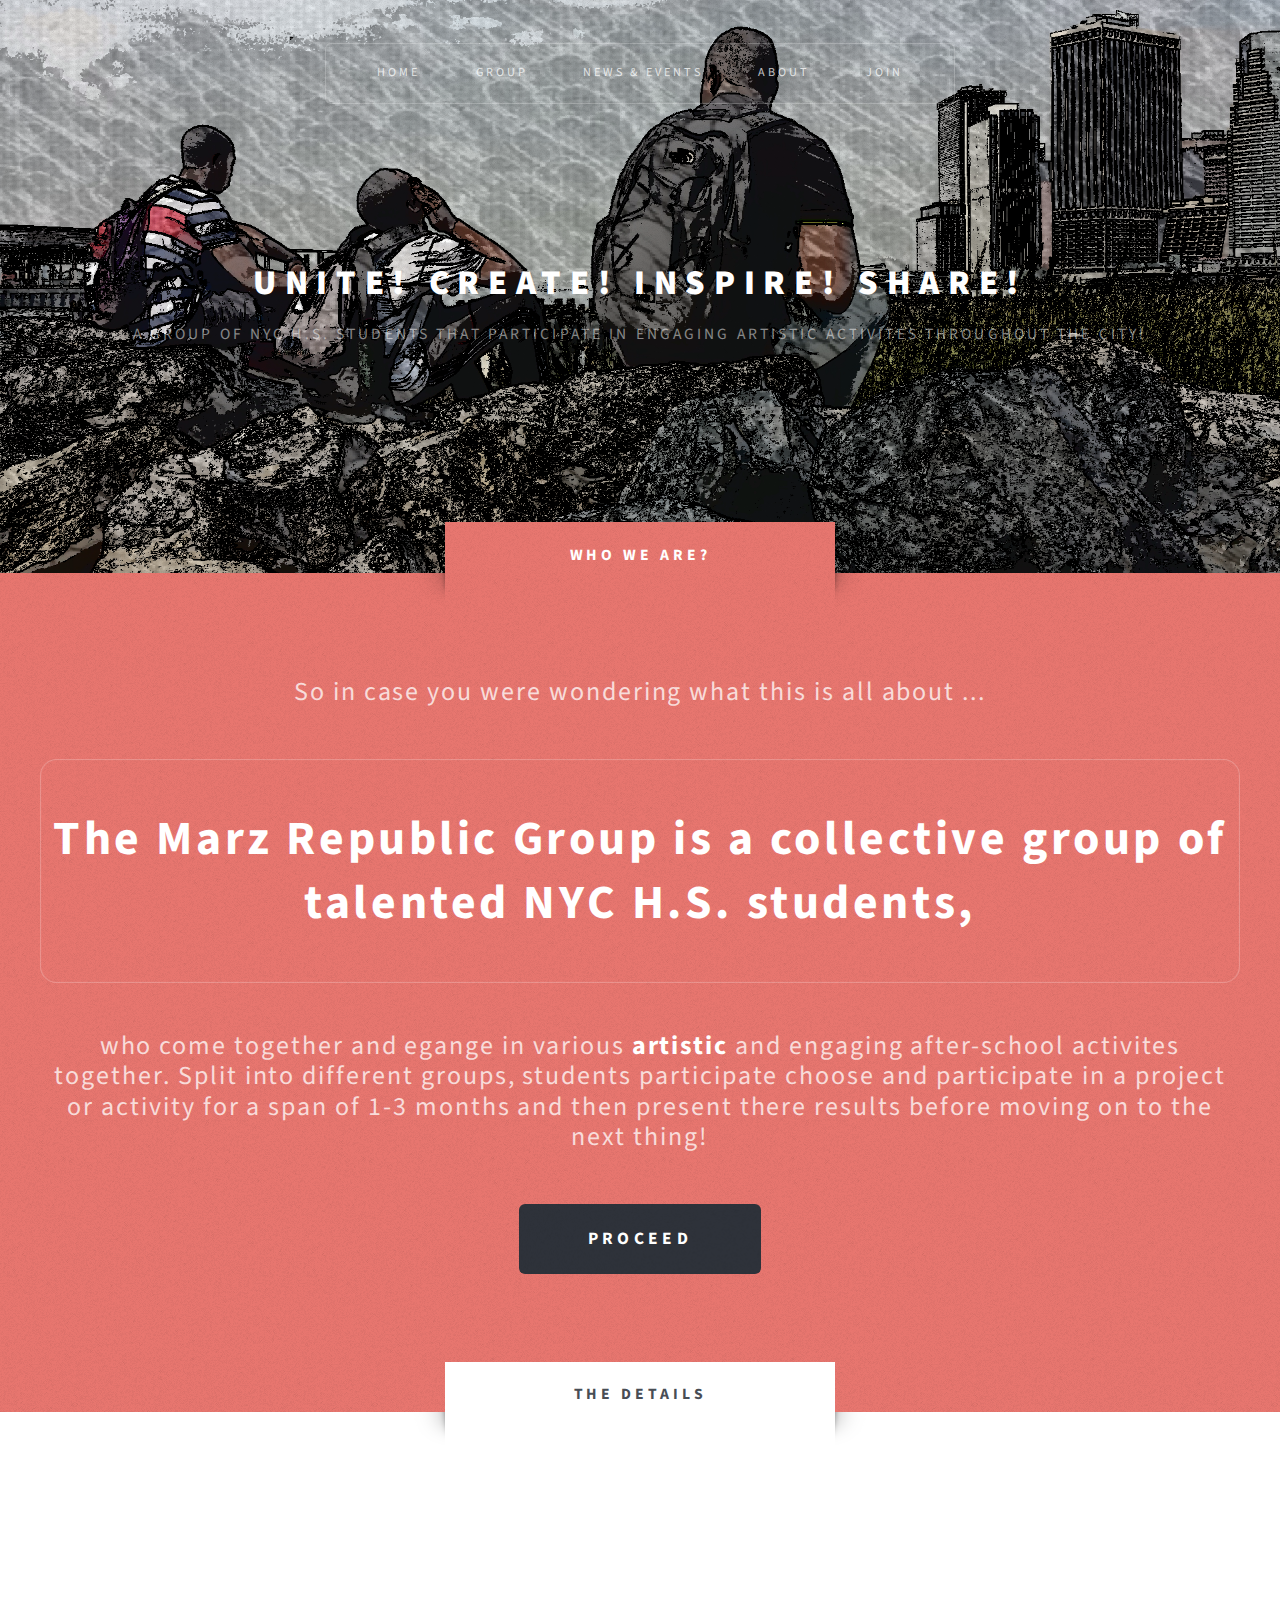
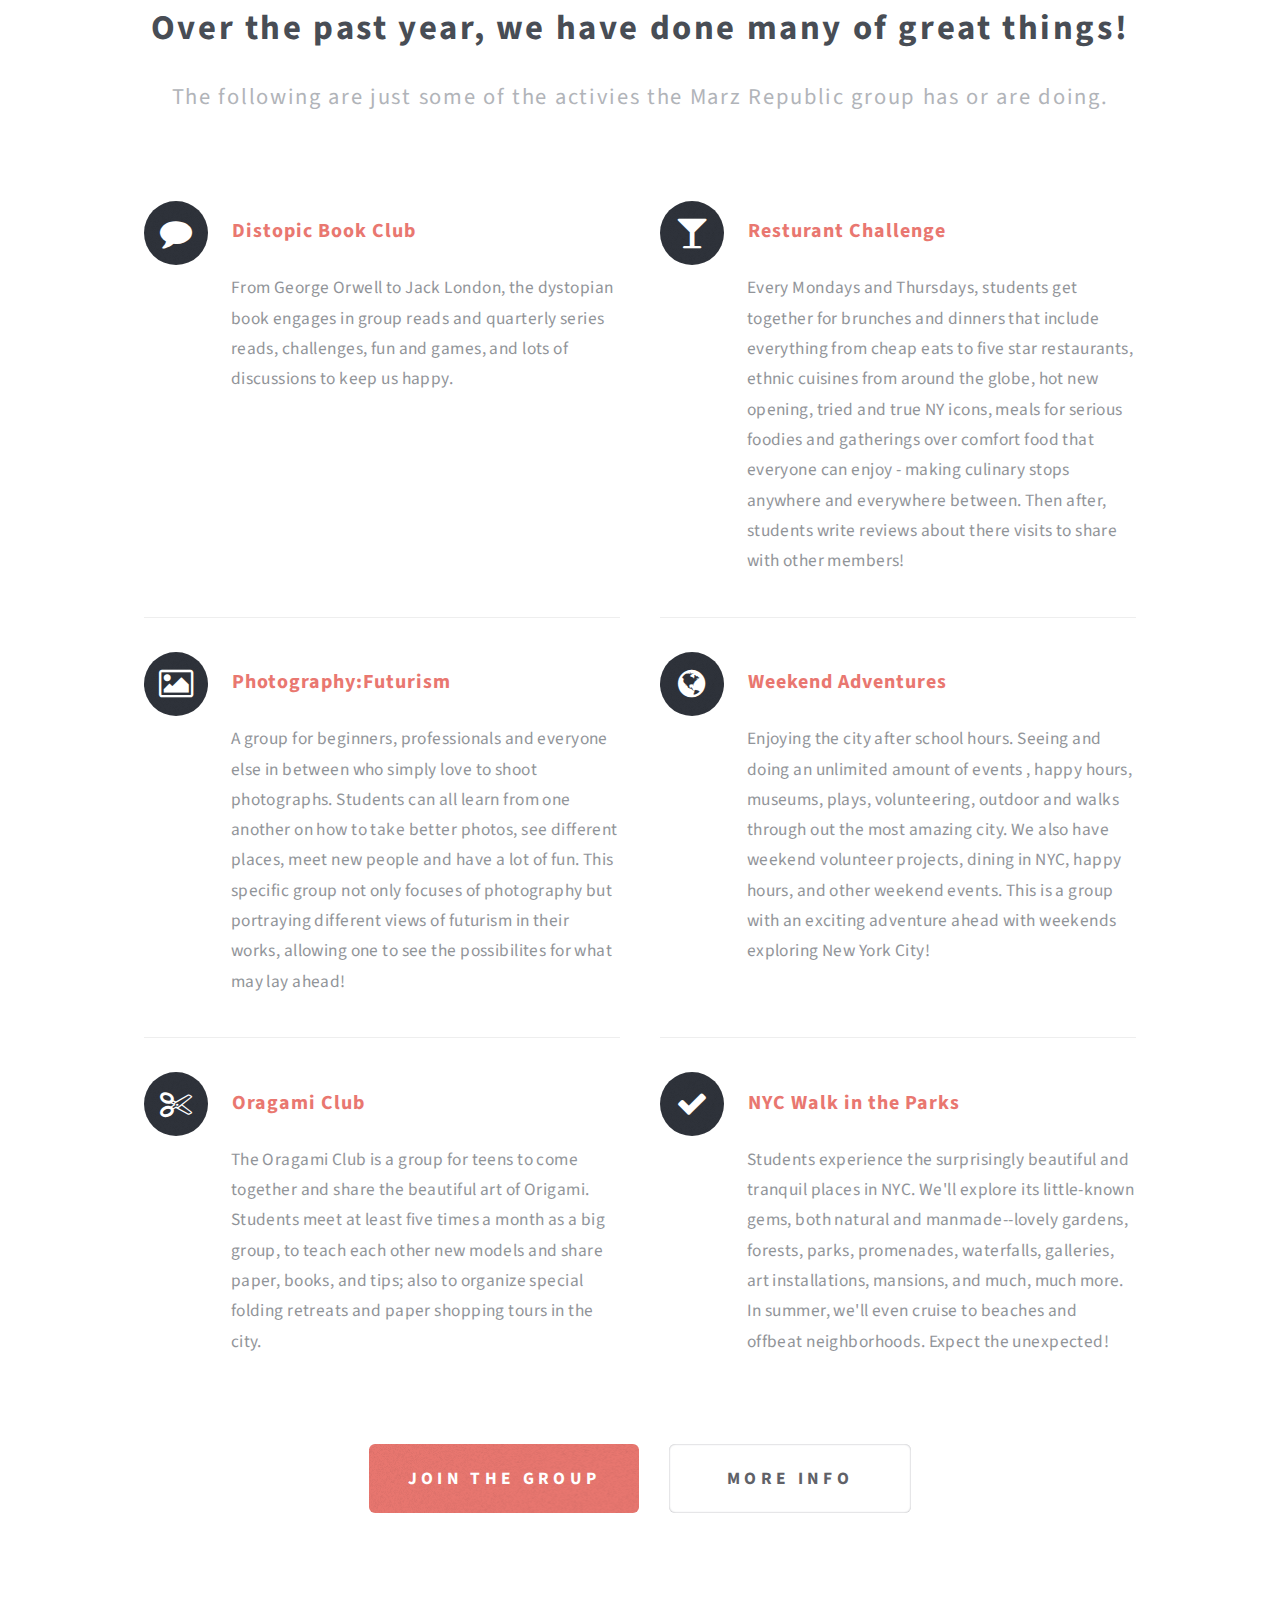
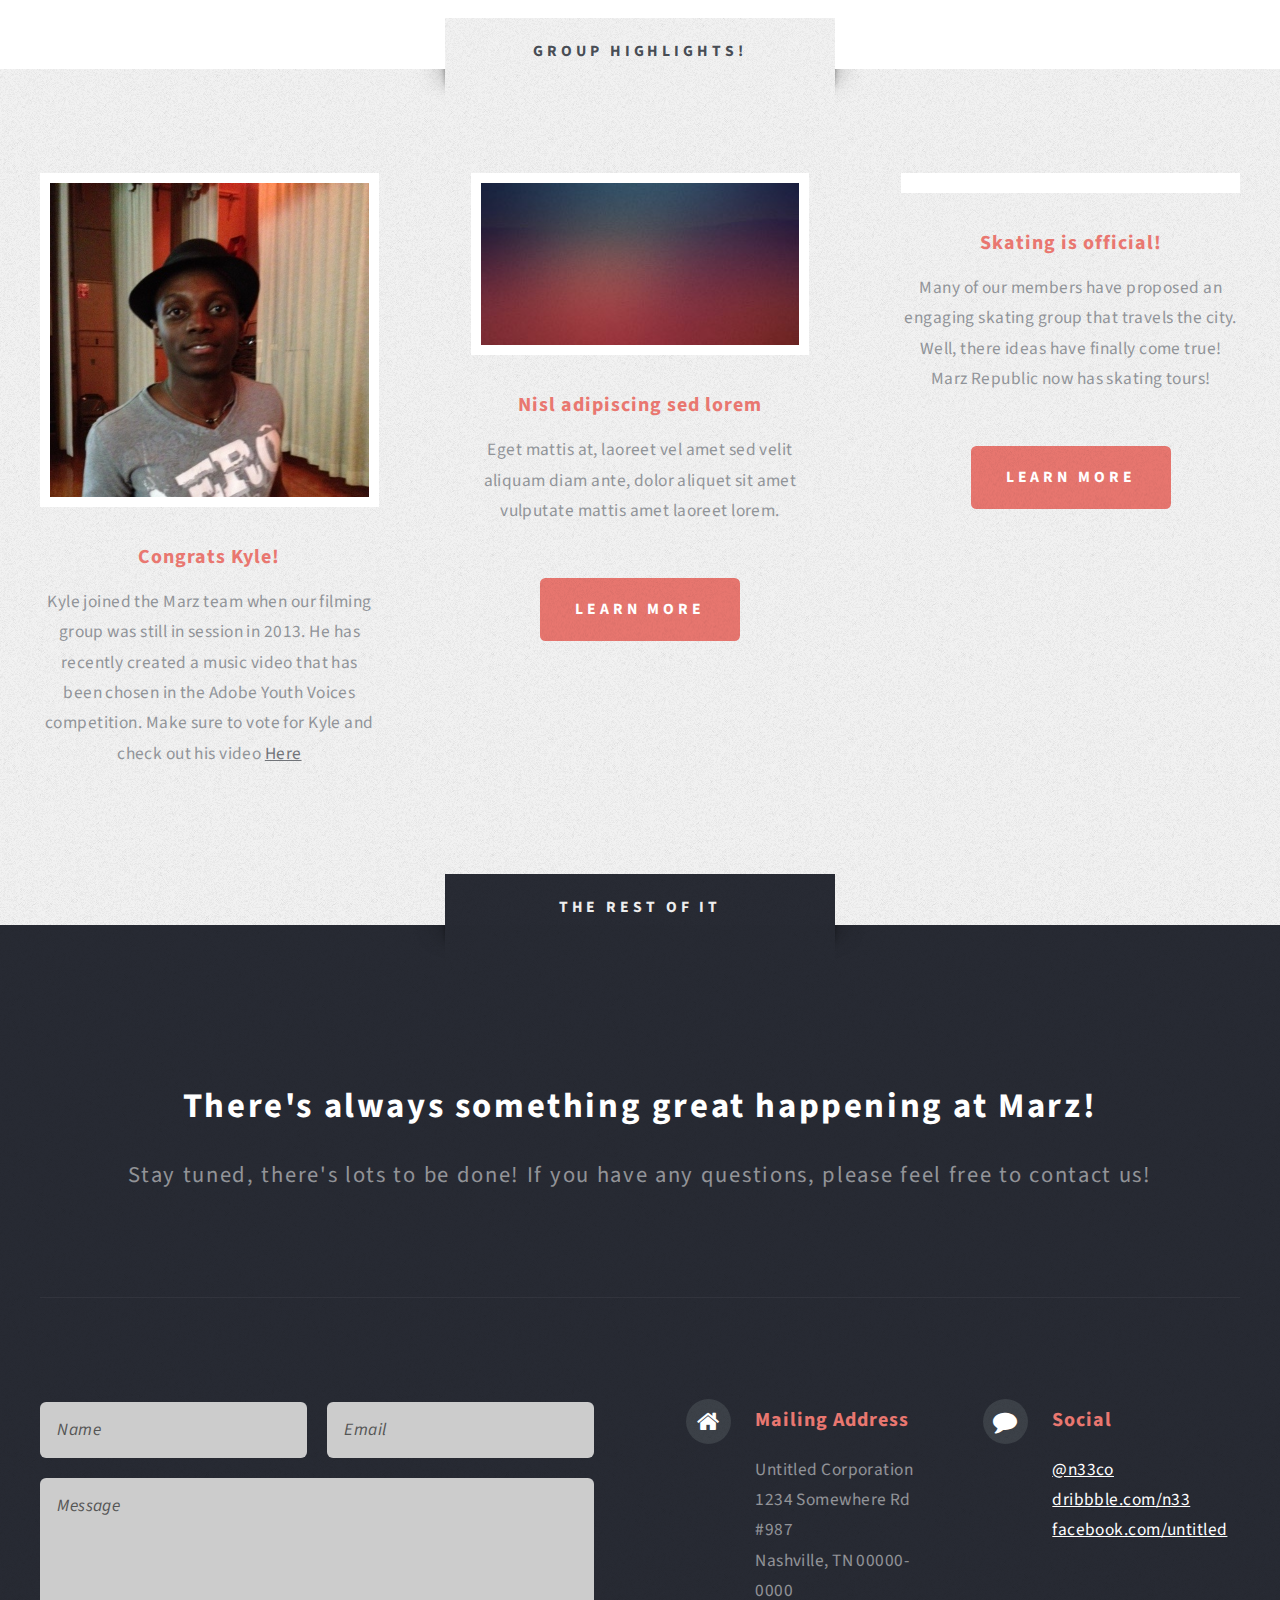
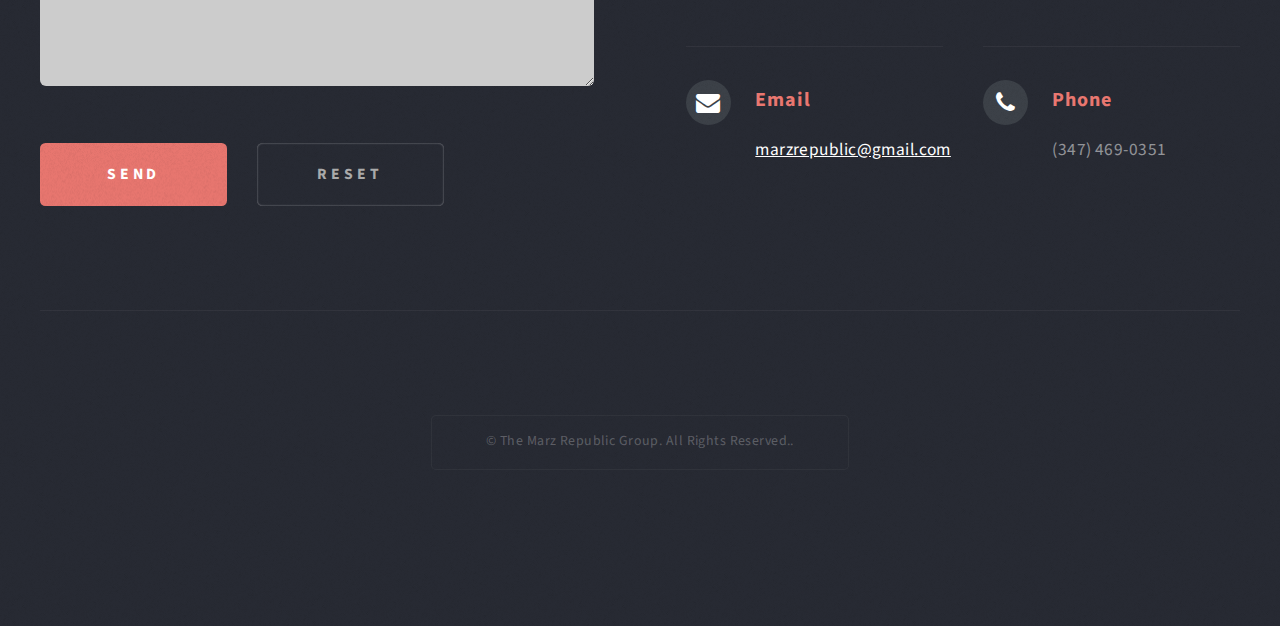
==== commit 06911205: "PUSHHHHHH" ====
--- a/index.html
+++ b/index.html
@@ -195,7 +195,7 @@
 										<div class="row">
 											<div class="4u">
 												<section class="highlight highlight-one">
-													<a href="http://fav.me/d59i3b3" class="image image-full"><img src="http://www.urbanarts.org/wp-content/uploads/2013/07/student-pic.Darwin.21st-Century.5.15.13.jpg" alt="" /></a>
+													<a href="http://fav.me/d59i3b3" class="image image-full"><img src="images/student-pic.Darwin.21st-Century.5.15.13.jpg" alt="" /></a>
 													<h3><a href="#">Congrats Kyle!</a></h3>
 													<p>Kyle joined the Marz team when our filming group was still in session in 2013. He has recently created a music video that has been chosen in the Adobe Youth Voices competition. Make sure to vote for Kyle and check out his video <a href="http://youthvoices.adobe.com/awards/finalists/5351e4b58d53623c6e0000e3">Here</a></p>
 													
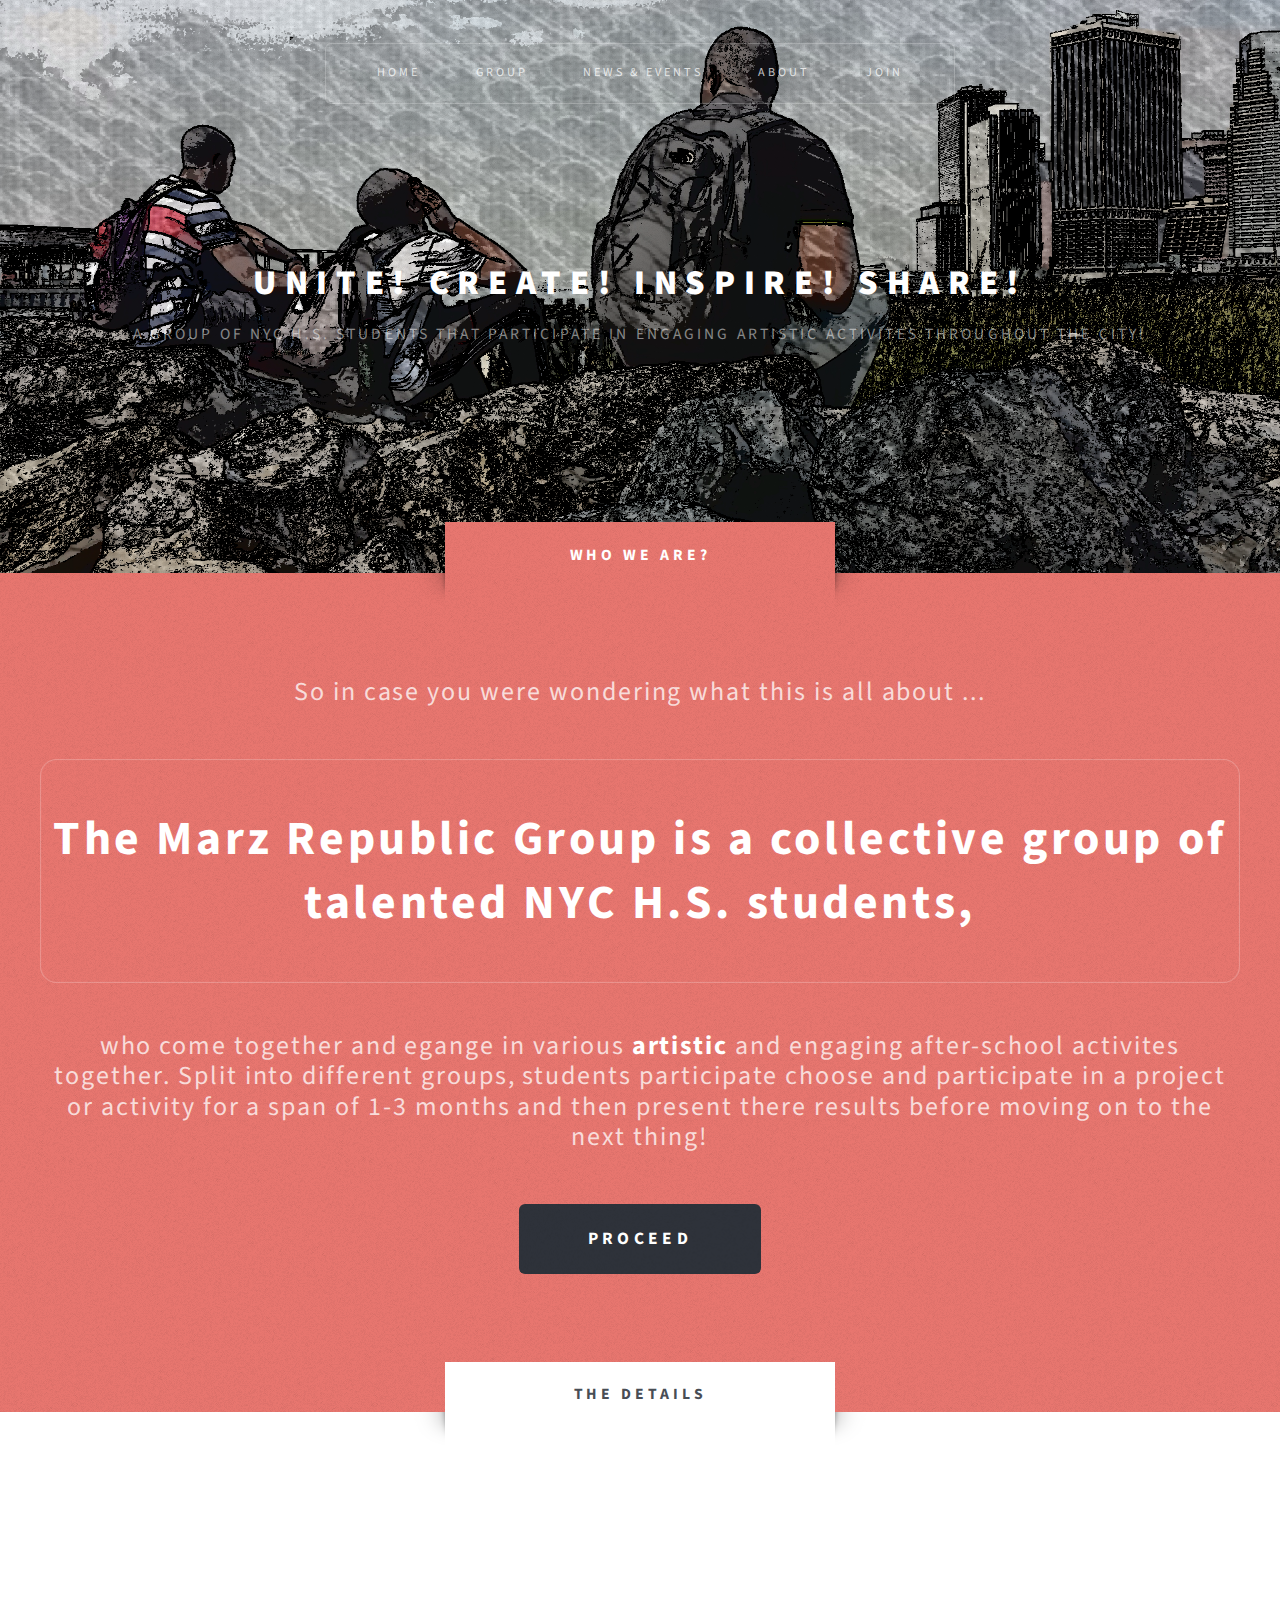
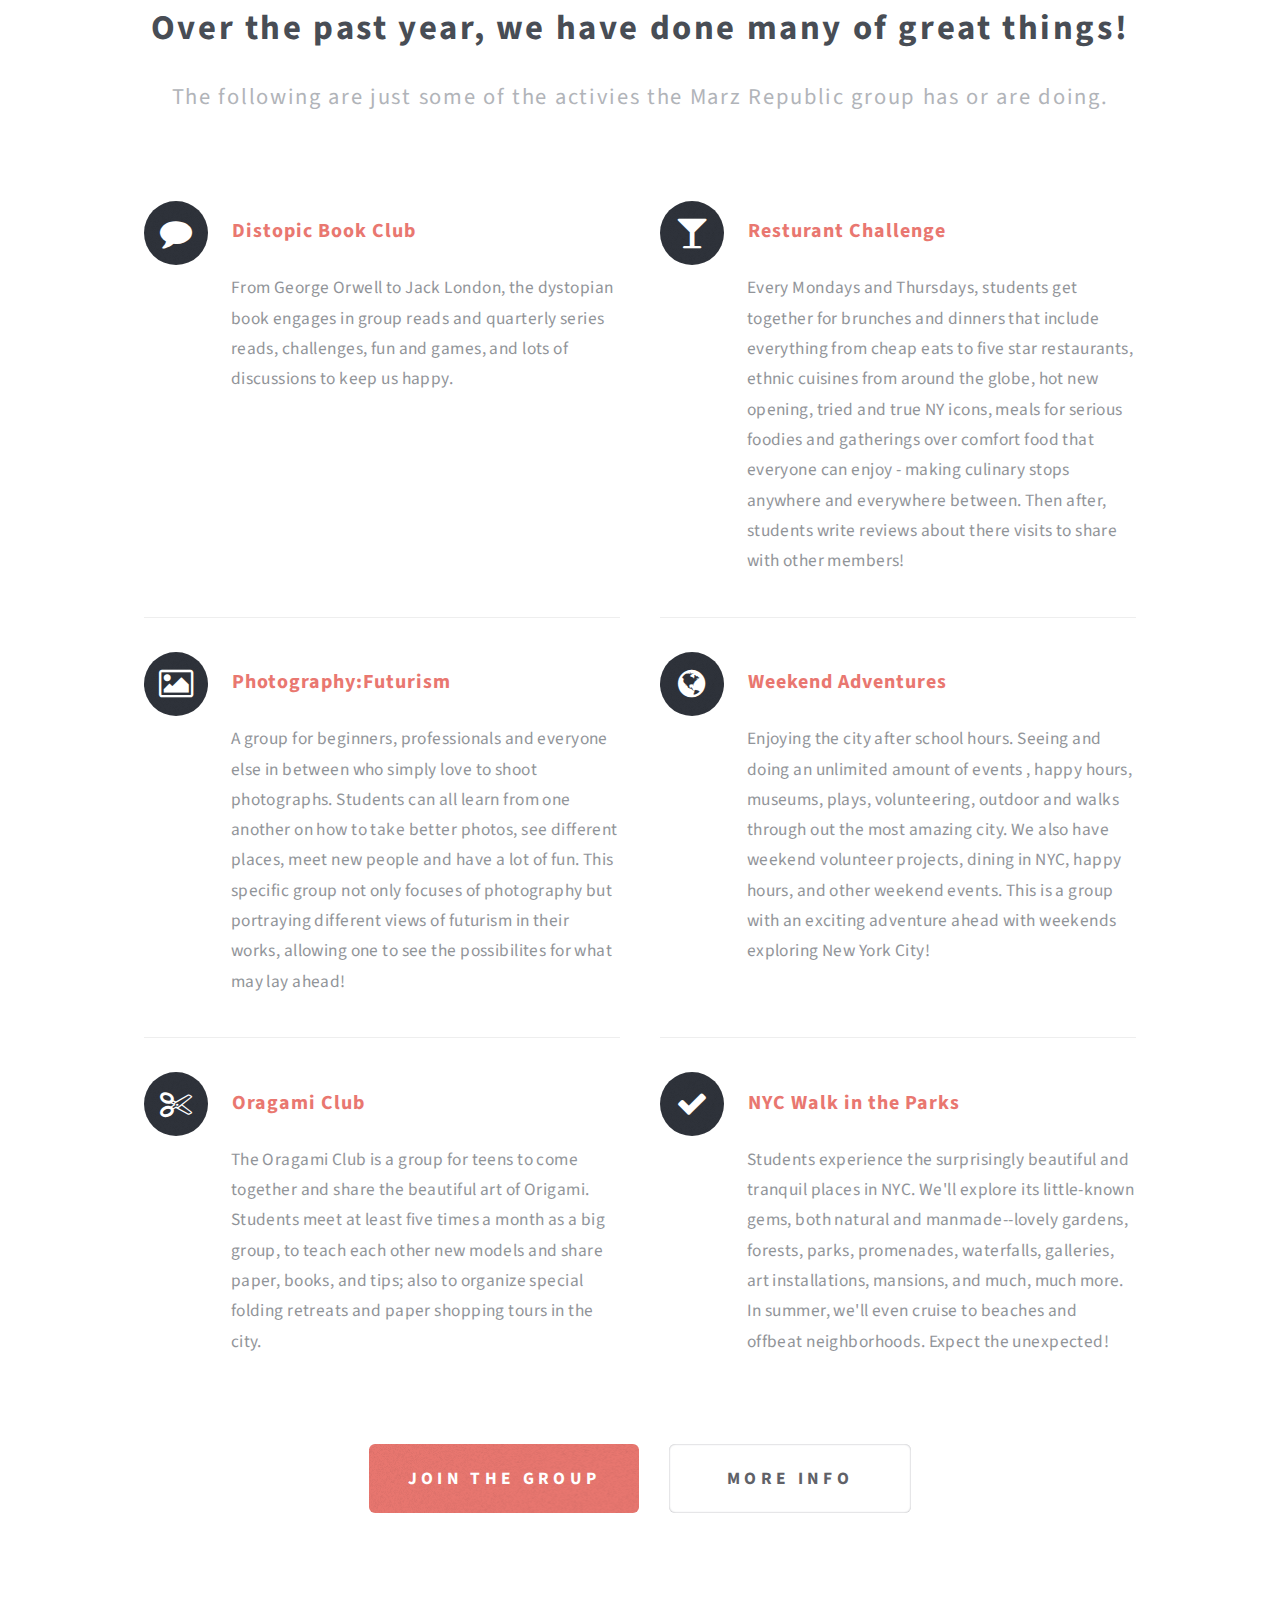
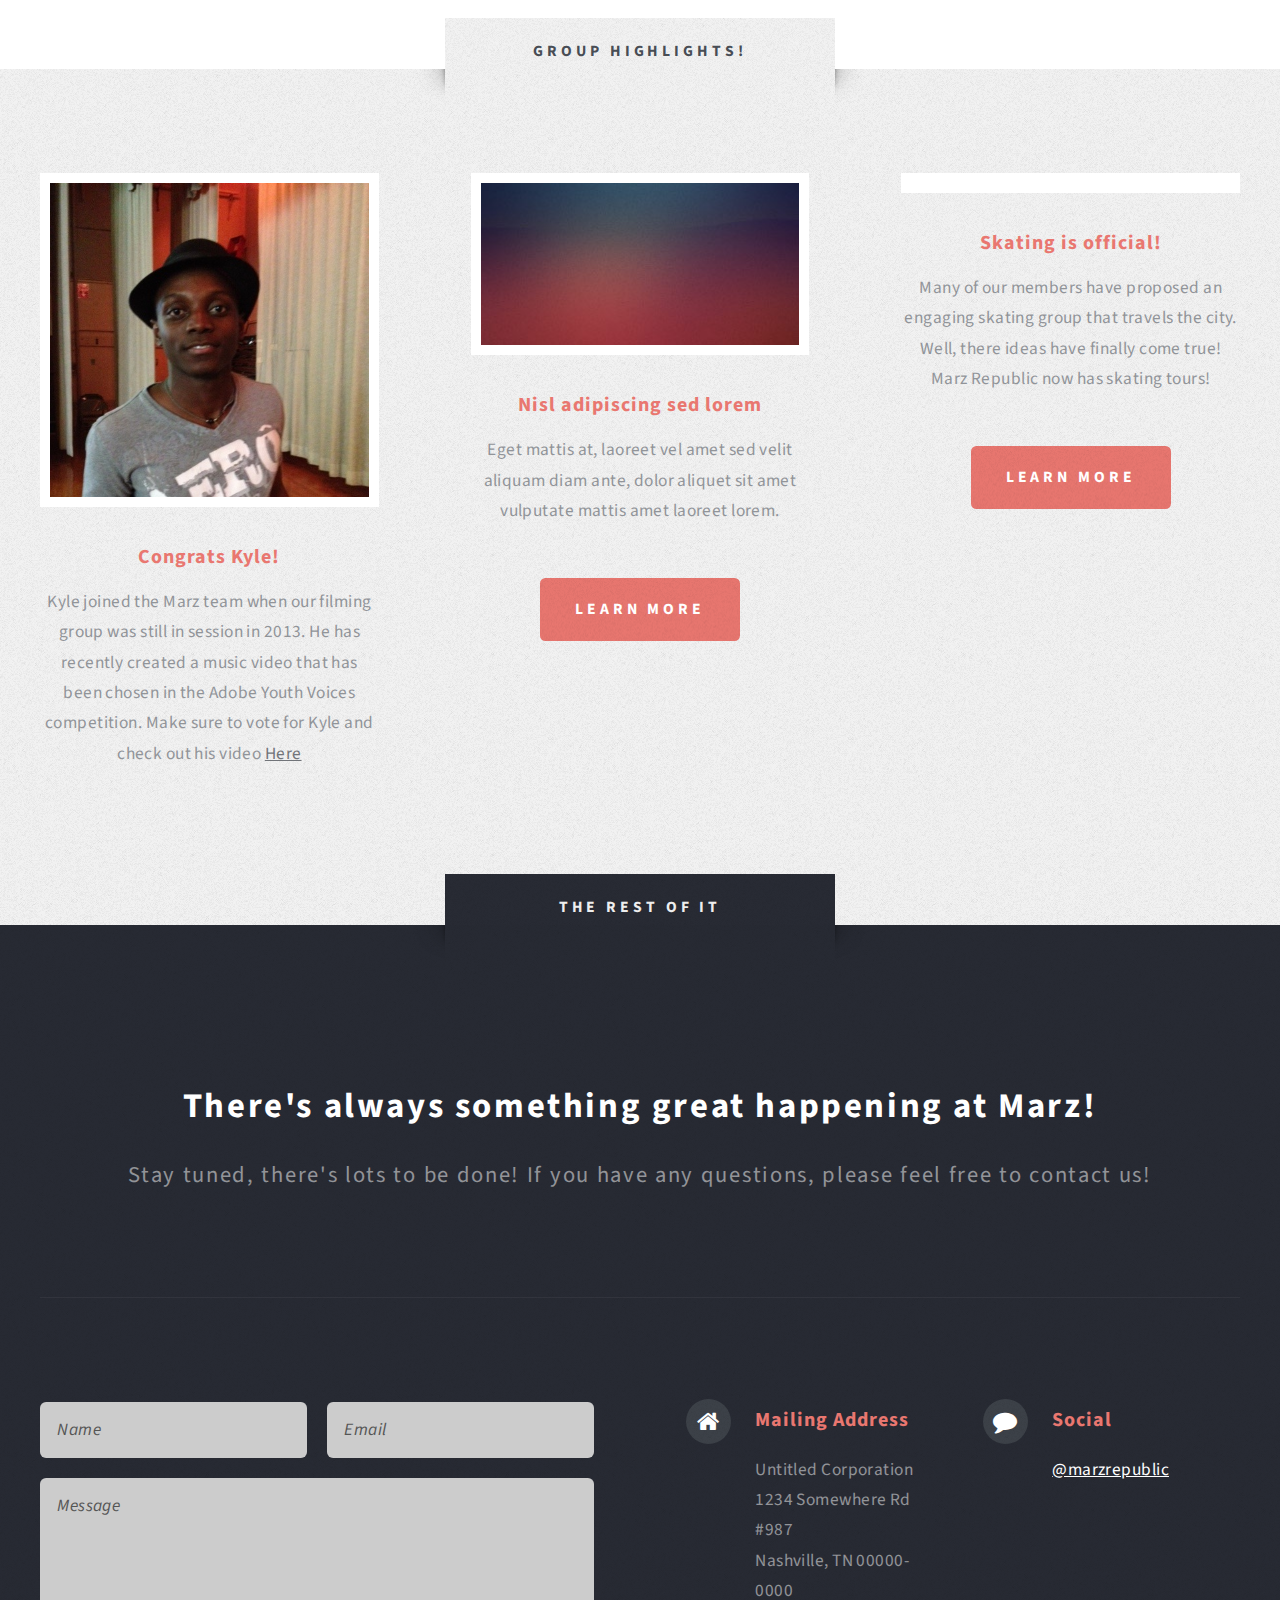
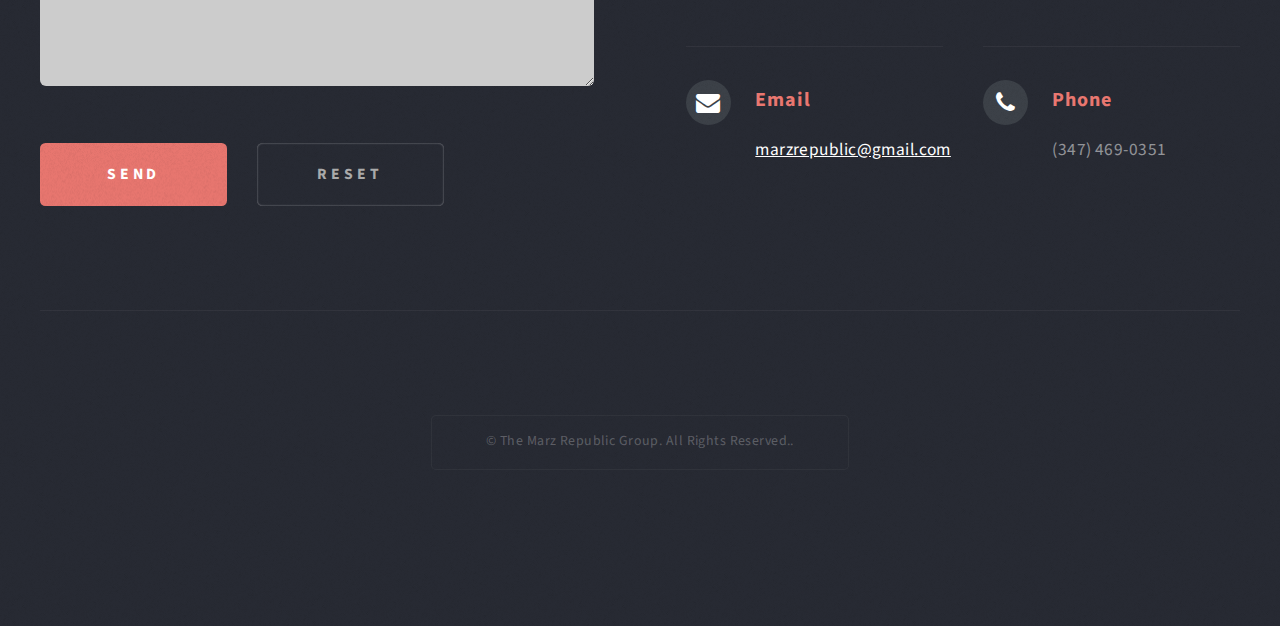
==== commit 4493da02: "sdfasdf" ====
--- a/index.html
+++ b/index.html
@@ -304,9 +304,7 @@
 																		<section>
 																			<h3 class="fa fa-comment">Social</h3>
 																			<p>
-																				<a href="http://twitter.com/n33co">@n33co</a><br />
-																				<a href="http://dribbble.com/n33">dribbble.com/n33</a><br />
-																				<a href="#">facebook.com/untitled</a>
+																				<a href="http://twitter.com/n33co">@marzrepublic</a><br />
 																			</p>
 																		</section>
 																	</div>
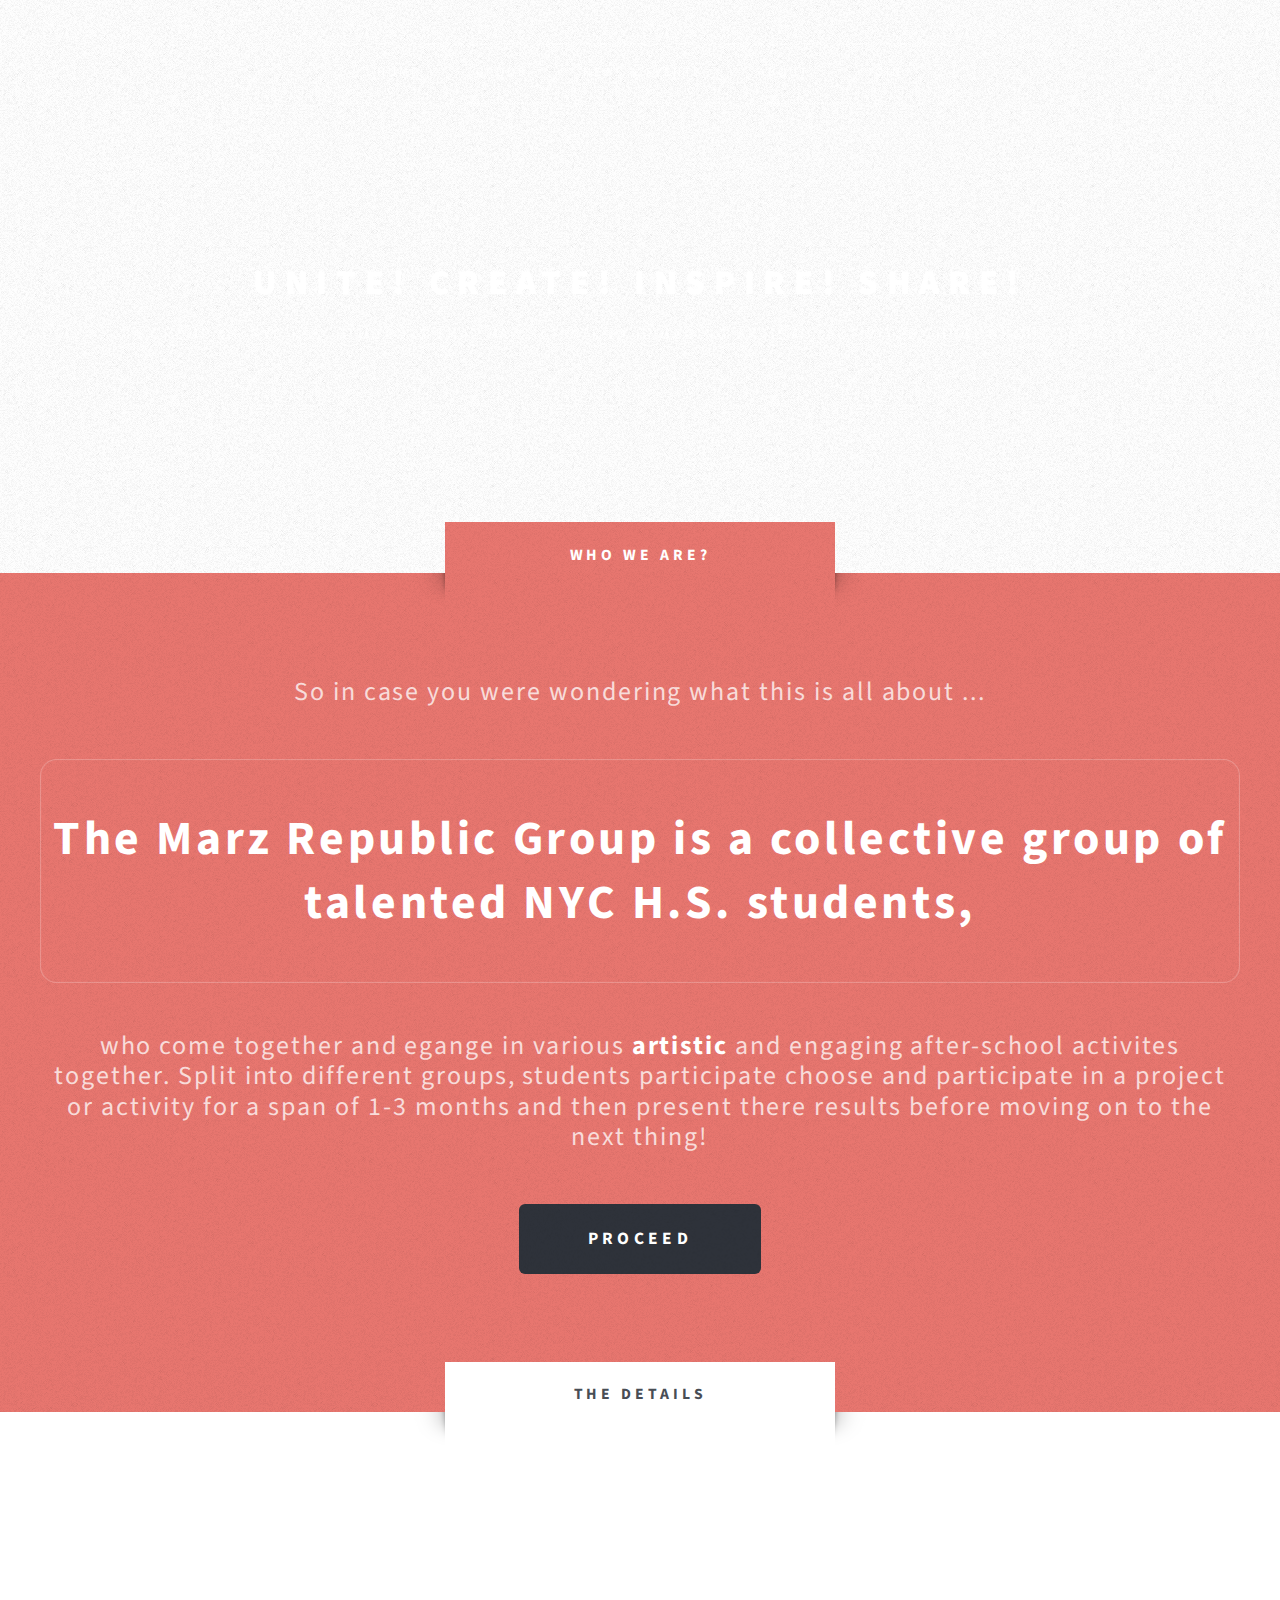
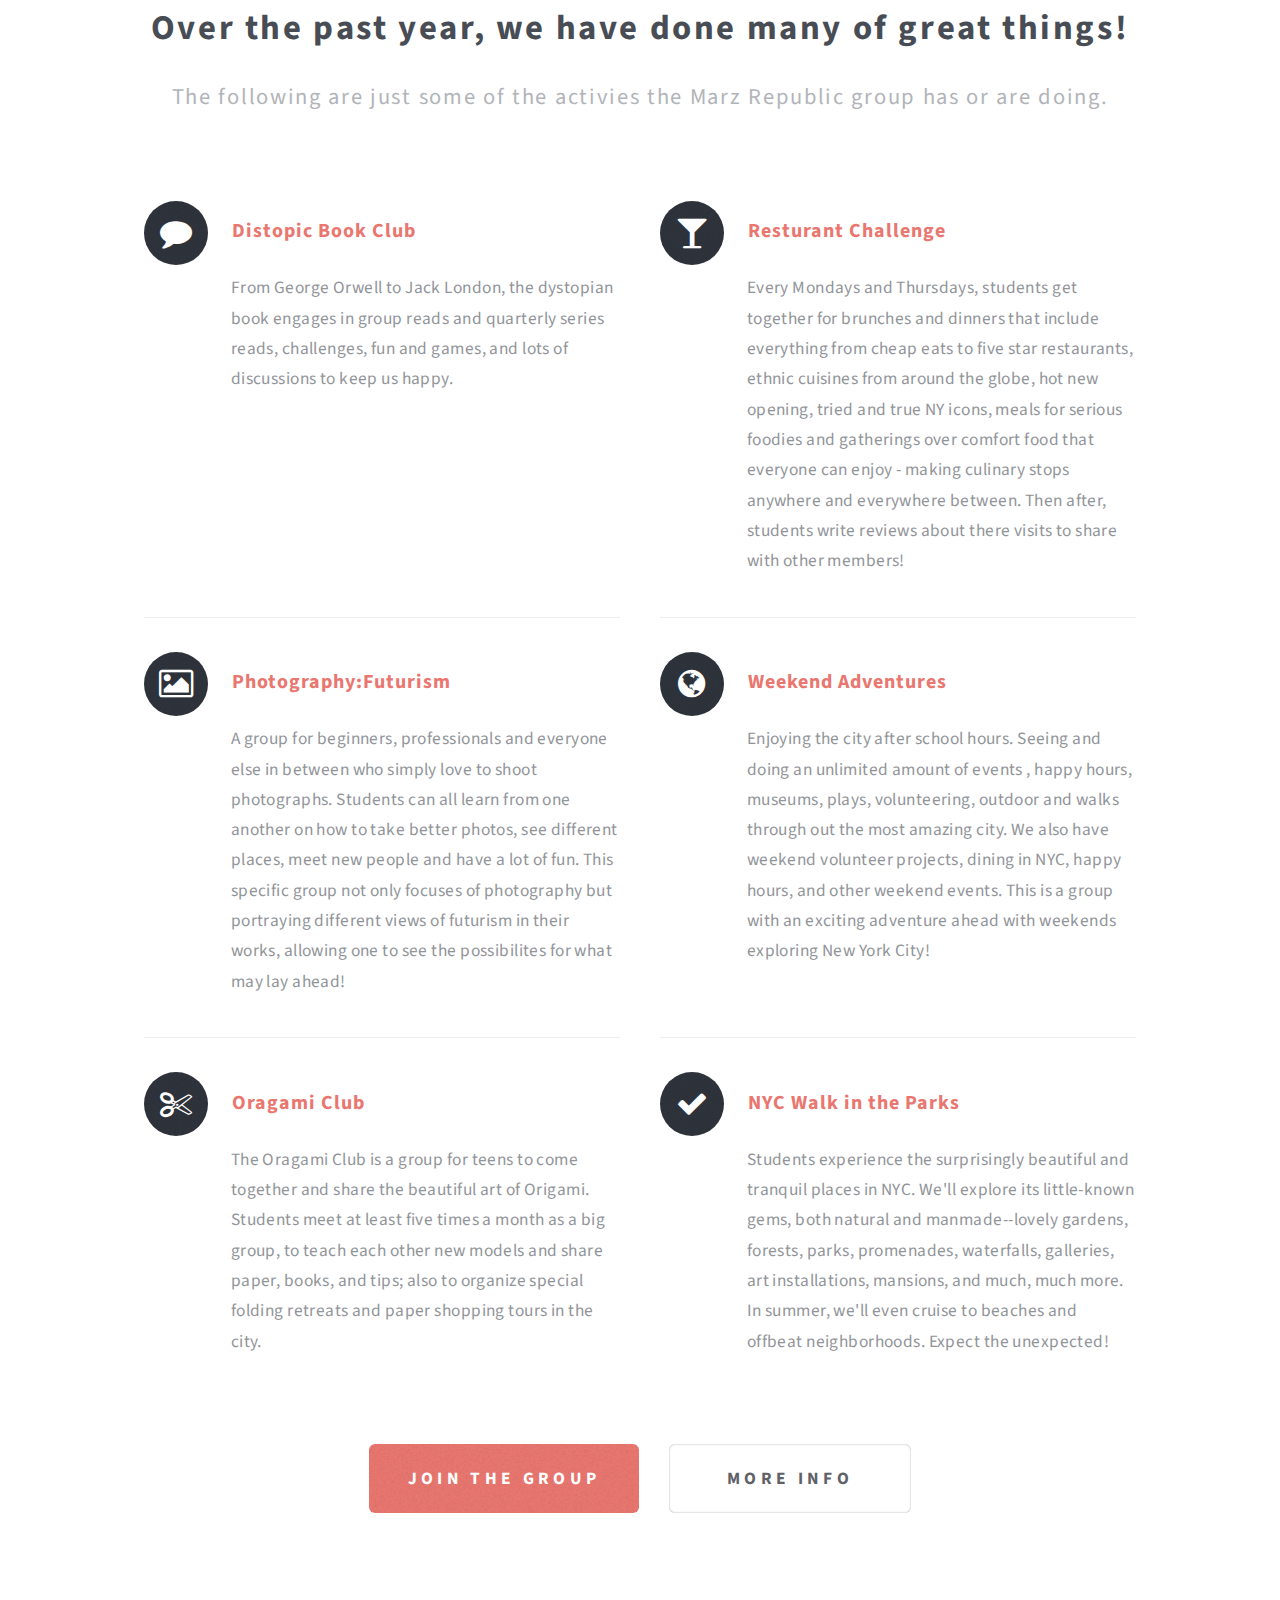
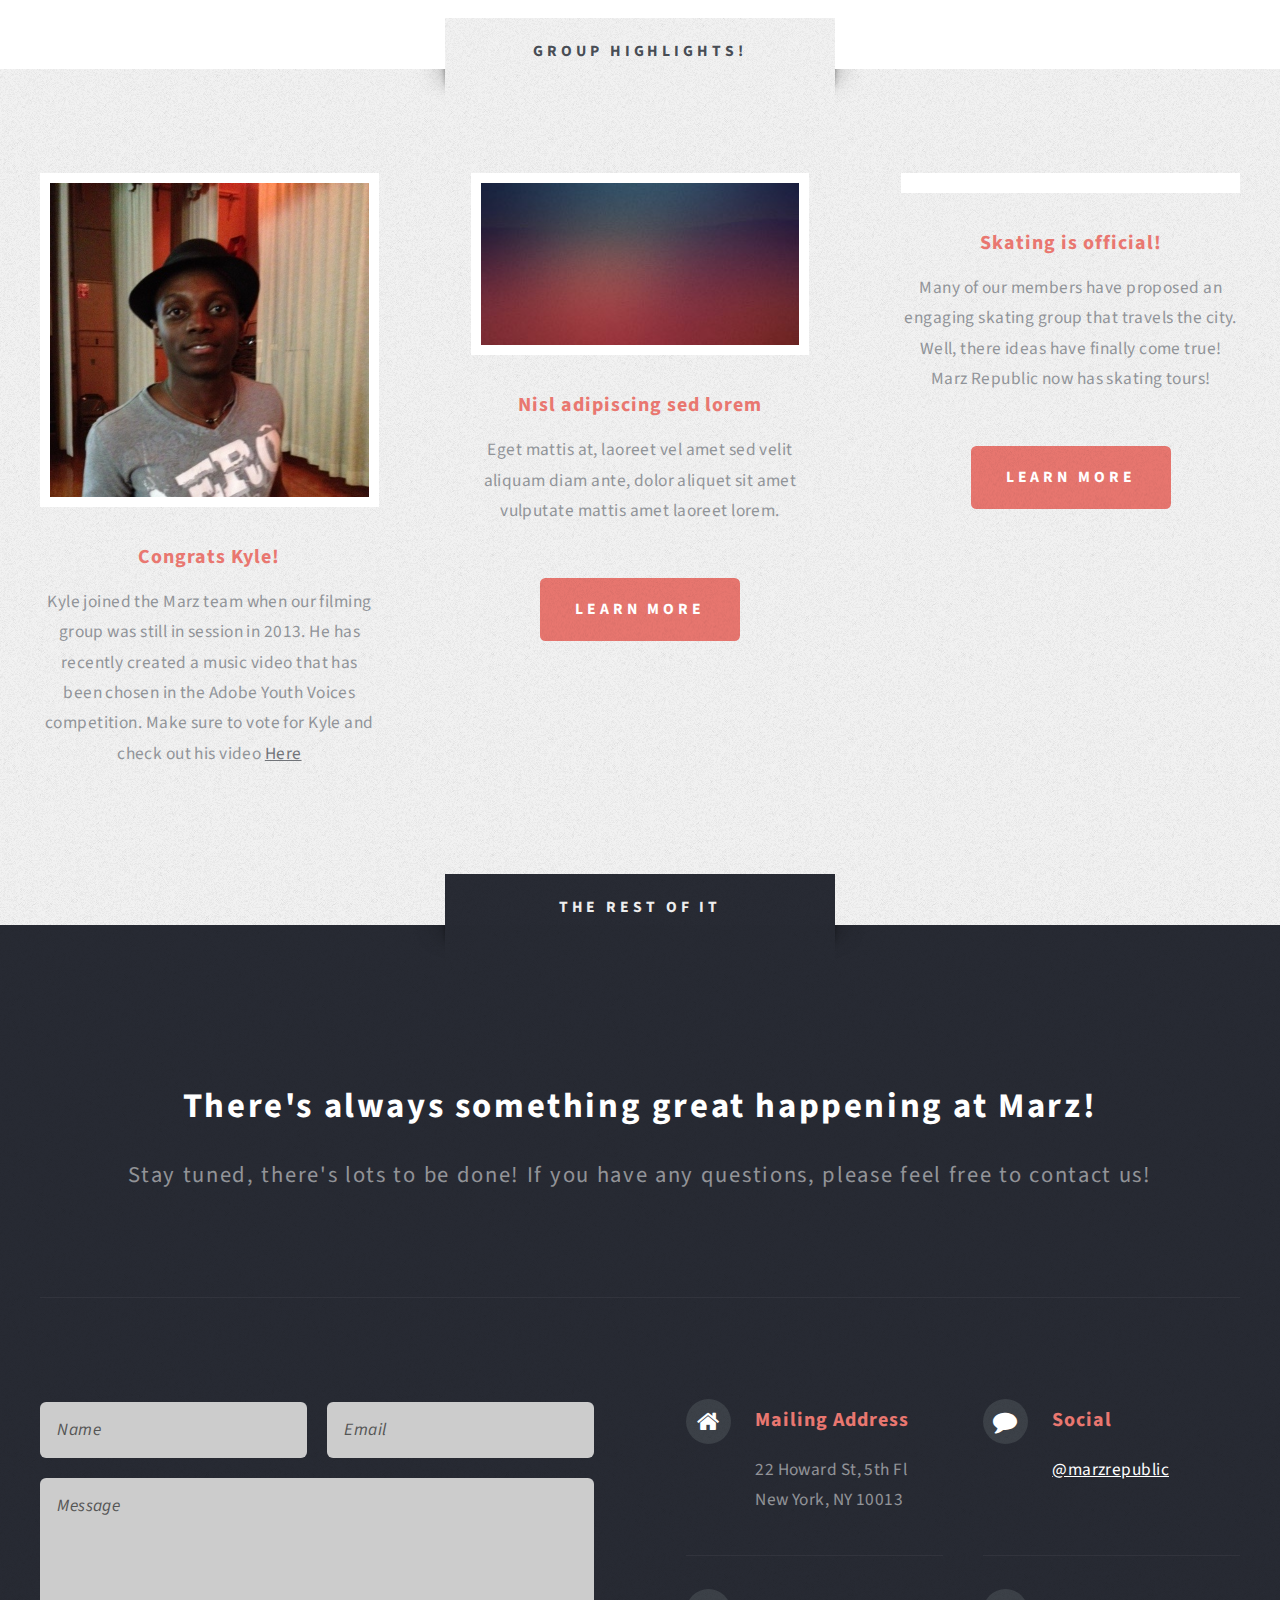
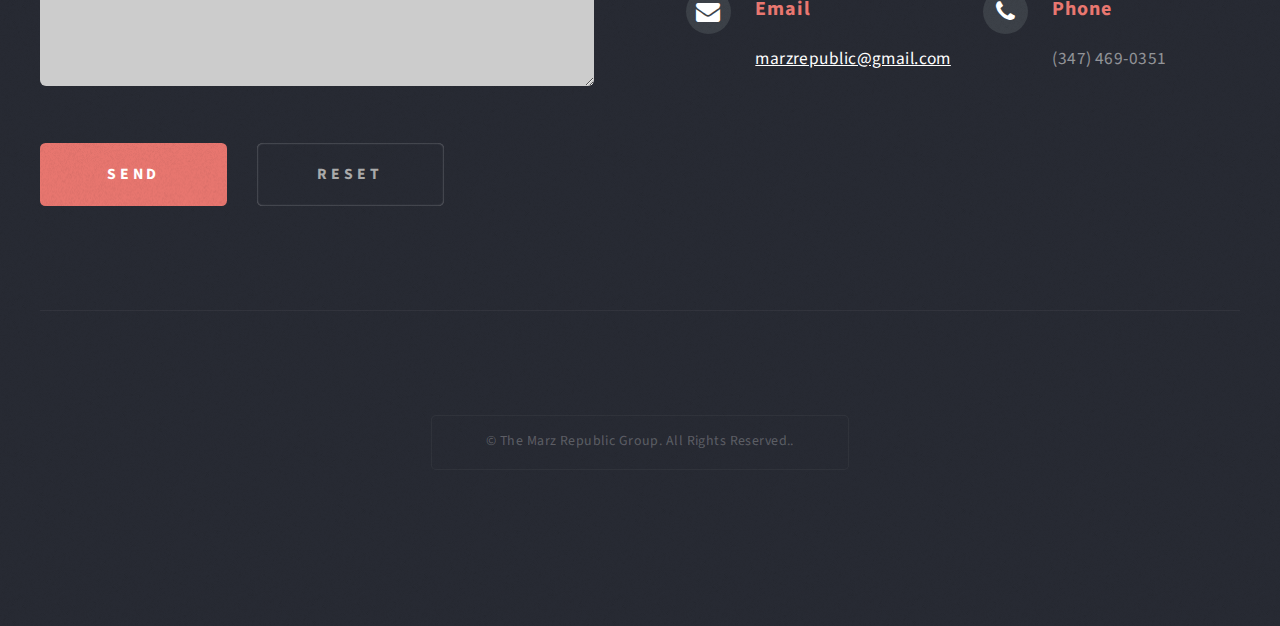
==== commit 1651d0b3: "safdsf" ====
--- a/index.html
+++ b/index.html
@@ -294,9 +294,8 @@
 																		<section>
 																			<h3 class="fa fa-home">Mailing Address</h3>
 																			<p>
-																				Untitled Corporation<br />
-																				1234 Somewhere Rd #987<br />
-																				Nashville, TN 00000-0000
+																				22 Howard St, 5th Fl<br />
+                                                                                New York, NY 10013
 																			</p>
 																		</section>
 																	</div>
--- a/css/style.css
+++ b/css/style.css
@@ -924,7 +924,7 @@
 
 	#header-wrapper
 	{
-		background: url('../images/2013-08-28 10.09.22.png') center center;
+		background: url('http://www.urbanarts.org/wp-content/uploads/2014/02/uap-hero-sarwat_hover.jpg') center center;
 		background-size: cover;
 	}
 	
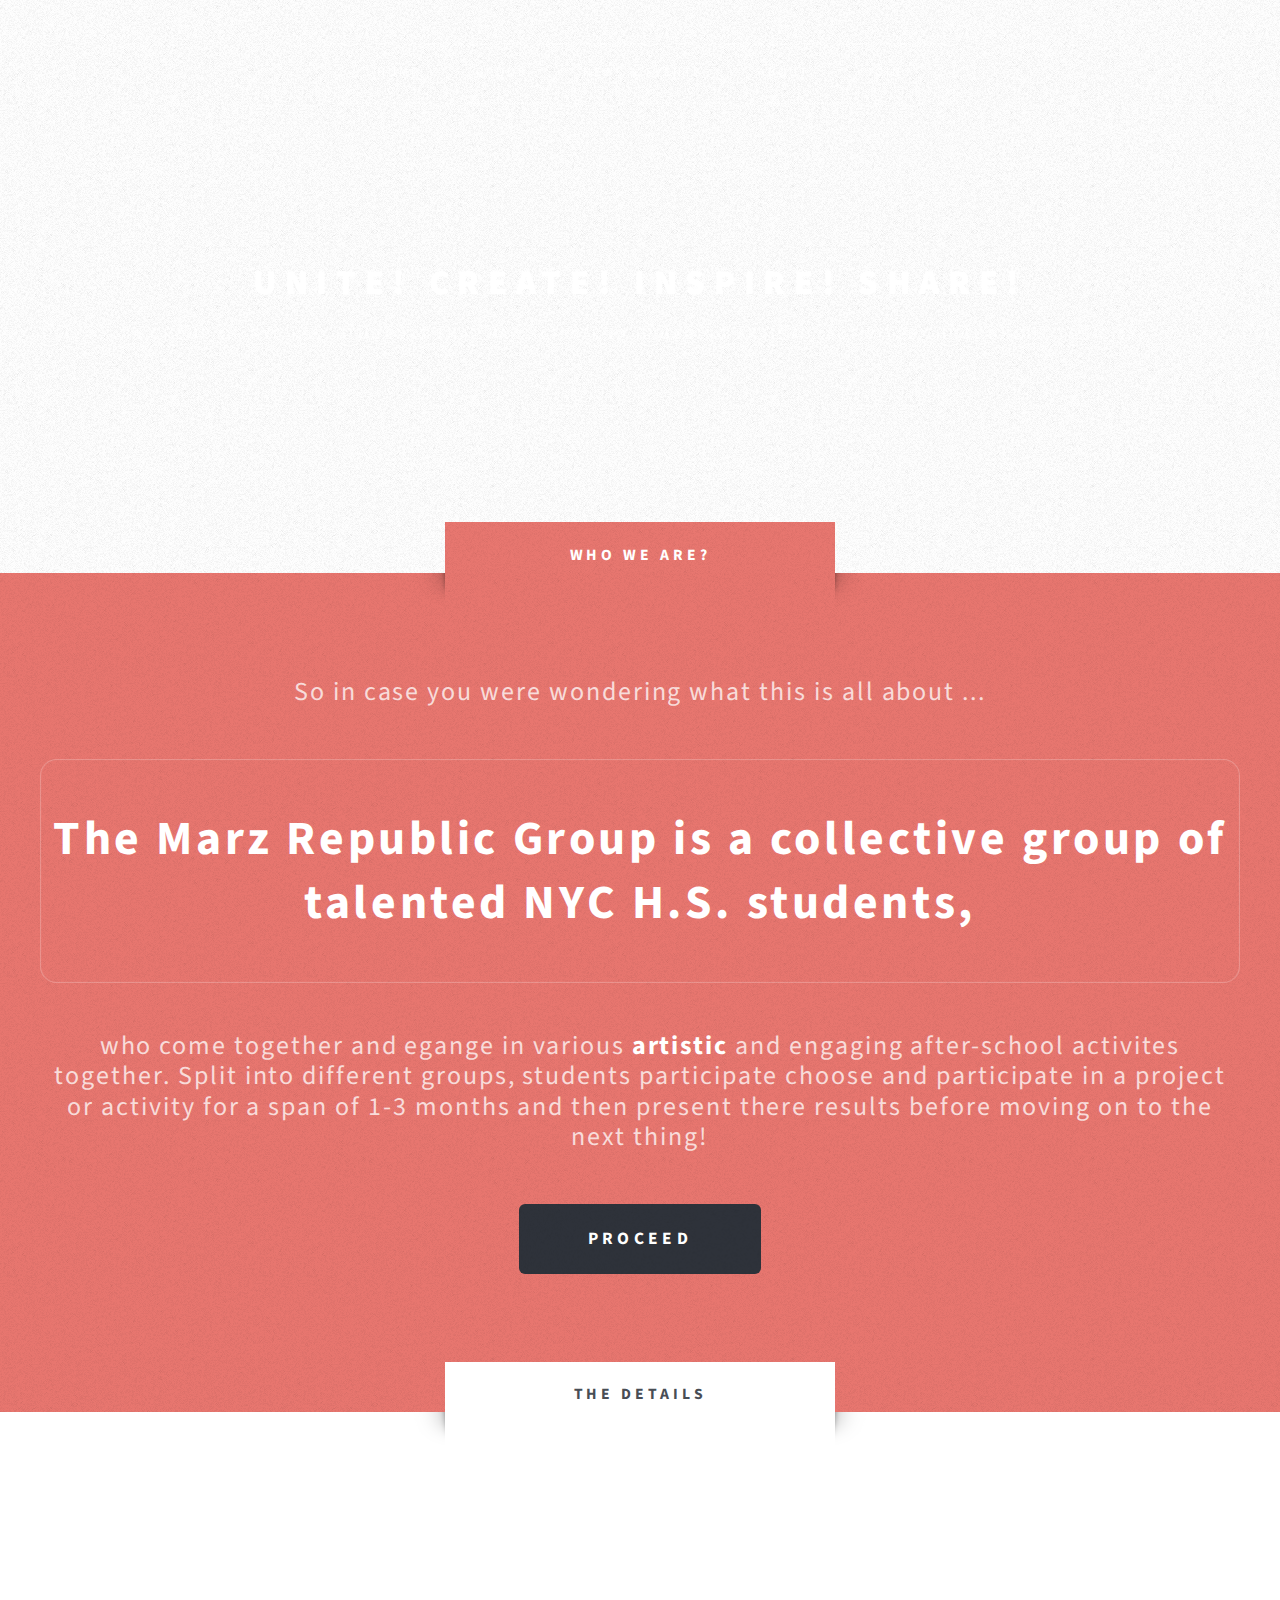
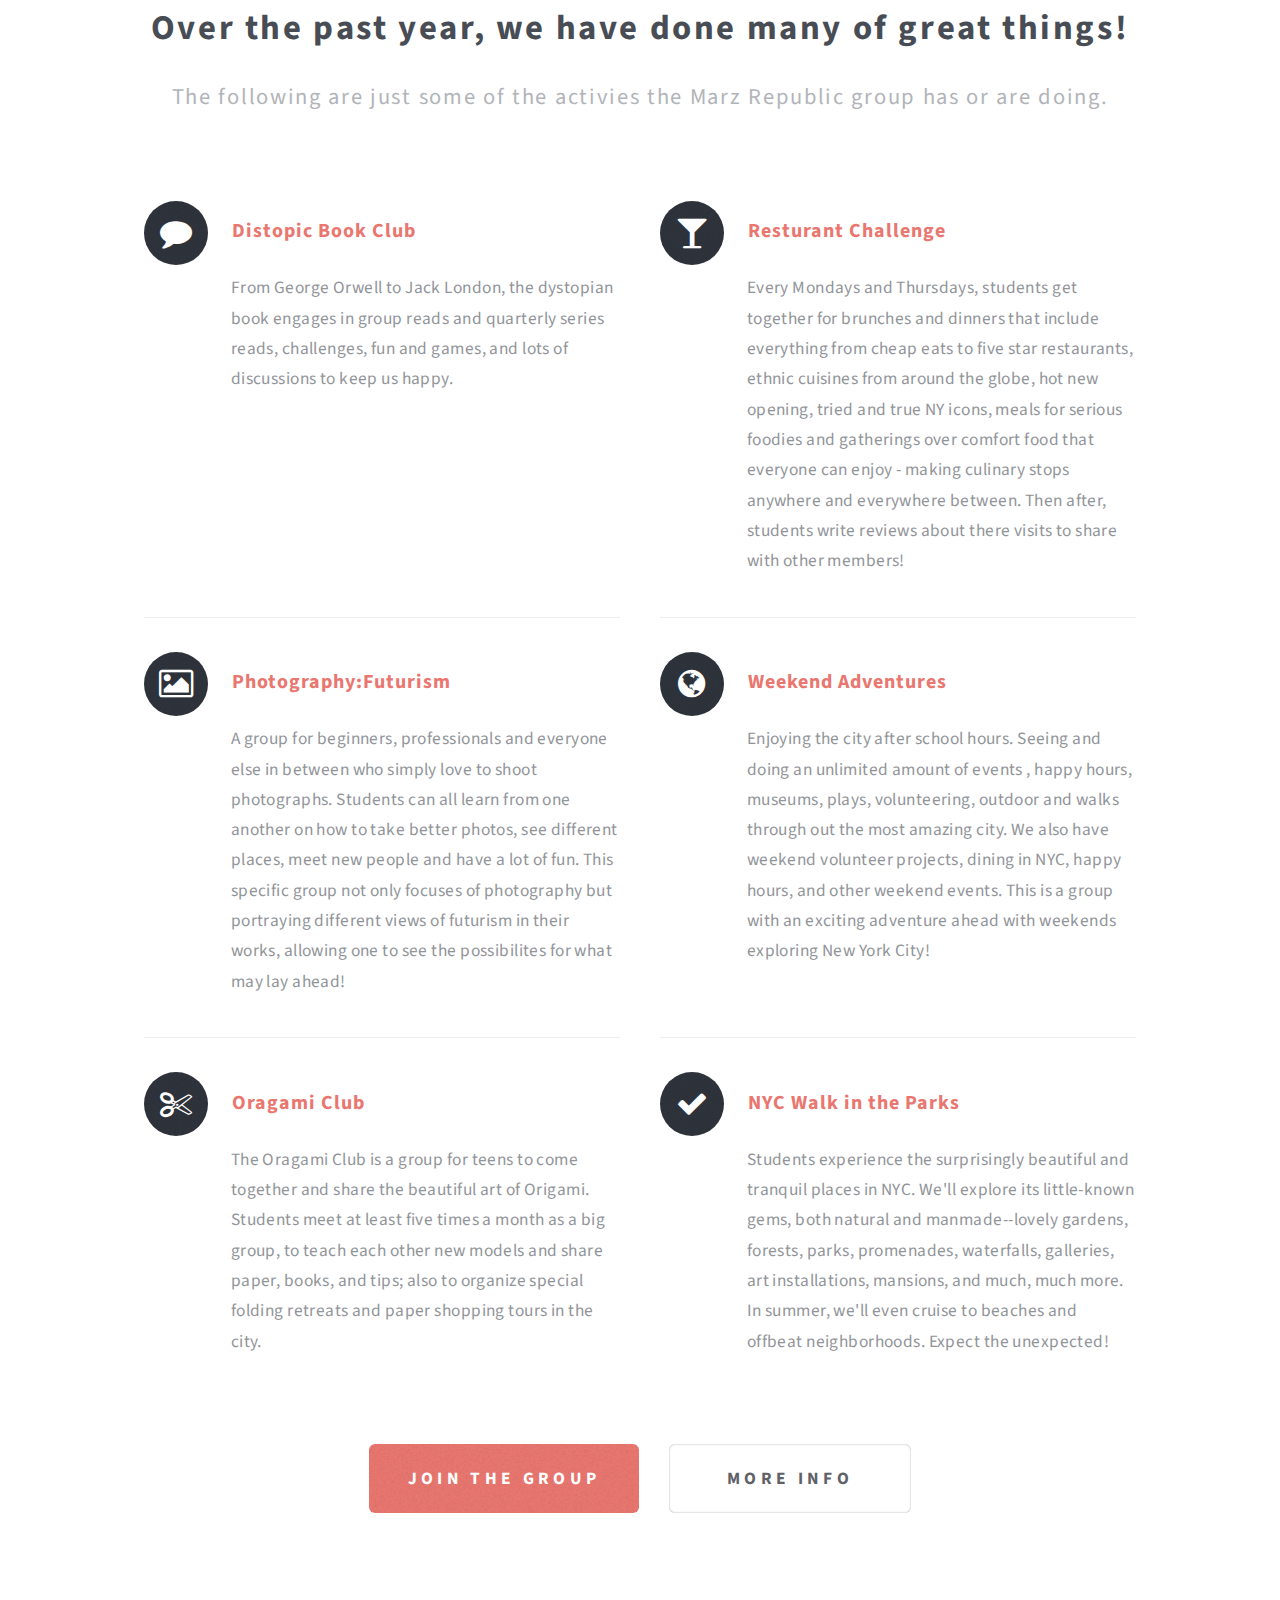
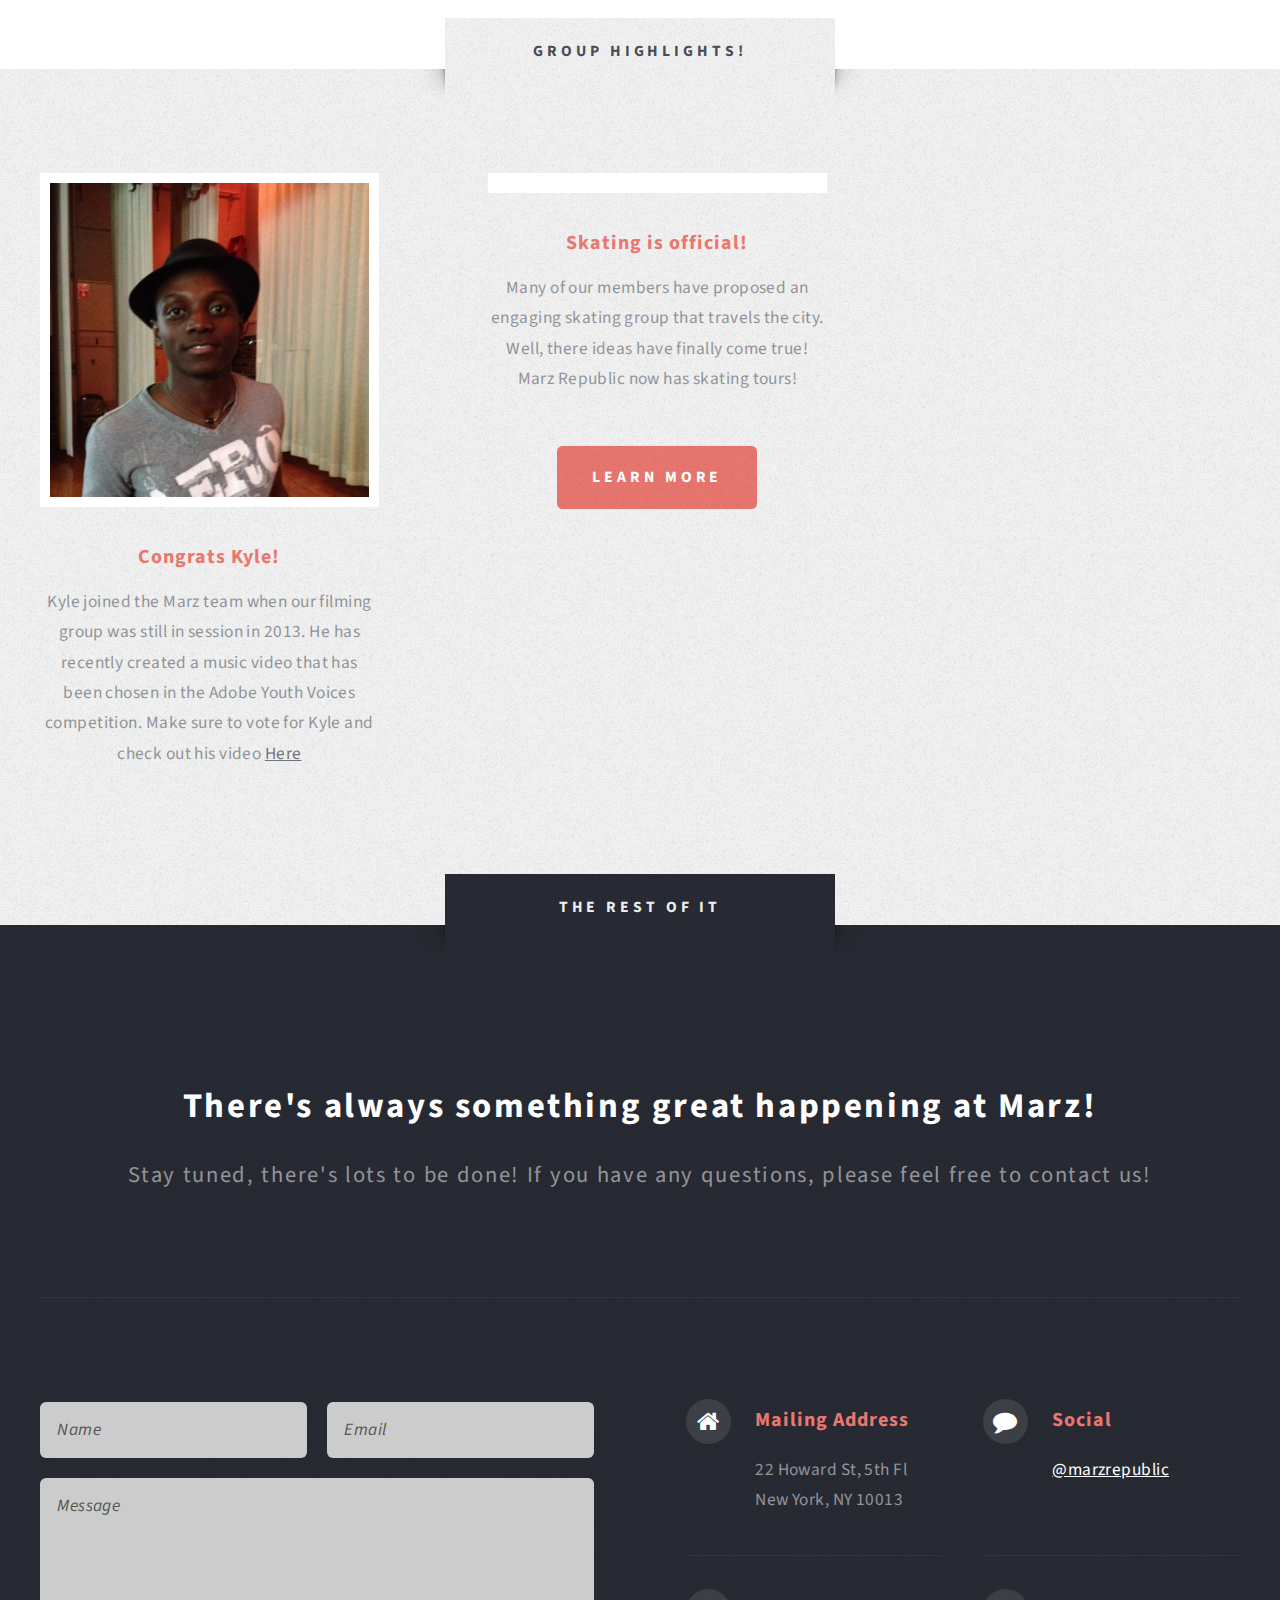
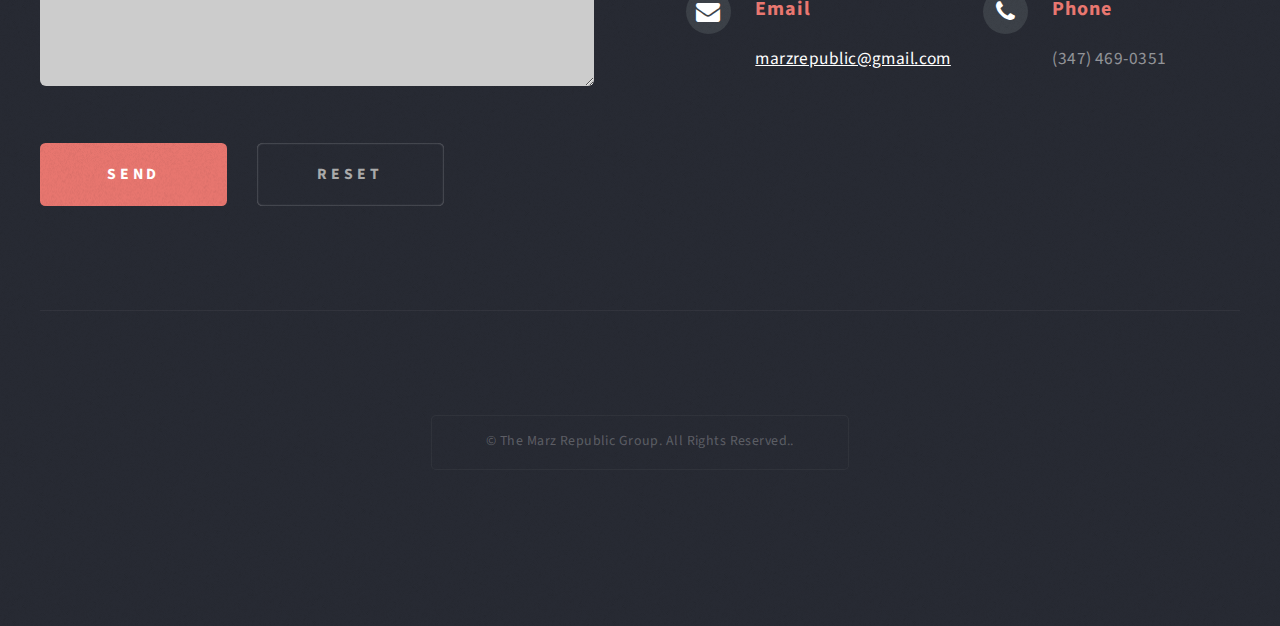
==== commit ddc5a805: "asdfasdfd" ====
--- a/index.html
+++ b/index.html
@@ -51,8 +51,8 @@
 
 													</ul>
 												</li>
-												<li><a href="right-sidebar.html">News & Events</a></li>
-												<li><a href="left-sidebar.html">About</a></li>
+												<li><a href="#">News & Events</a></li>
+												<li><a href="about.html">About</a></li>
 												<li><a href="signup.html">Join</a></li>
 											</ul>
 										</nav>
@@ -201,16 +201,7 @@
 													
 												</section>
 											</div>
-											<div class="4u">
-												<section class="highlight highlight-two">
-													<a href="http://fav.me/d4tqyby" class="image image-full"><img src="images/pic03.jpg" alt="" /></a>
-													<h3><a href="#">Nisl adipiscing sed lorem</a></h3>
-													<p>Eget mattis at, laoreet vel amet sed velit aliquam diam ante, dolor aliquet sit amet vulputate mattis amet laoreet lorem.</p>
-													<ul class="actions">
-														<li><a href="#" class="button button-style1">Learn More</a></li>
-													</ul>
-												</section>
-											</div>
+											
 											<div class="4u">
 												<section class="highlight highlight-three">
 													<a href="http://fav.me/d5w2dot" class="image image-full"><img src="http://wallpapersus.com/wallpapers/2012/11/Skateboard-Photography-2048x2048.jpg" alt="" /></a>
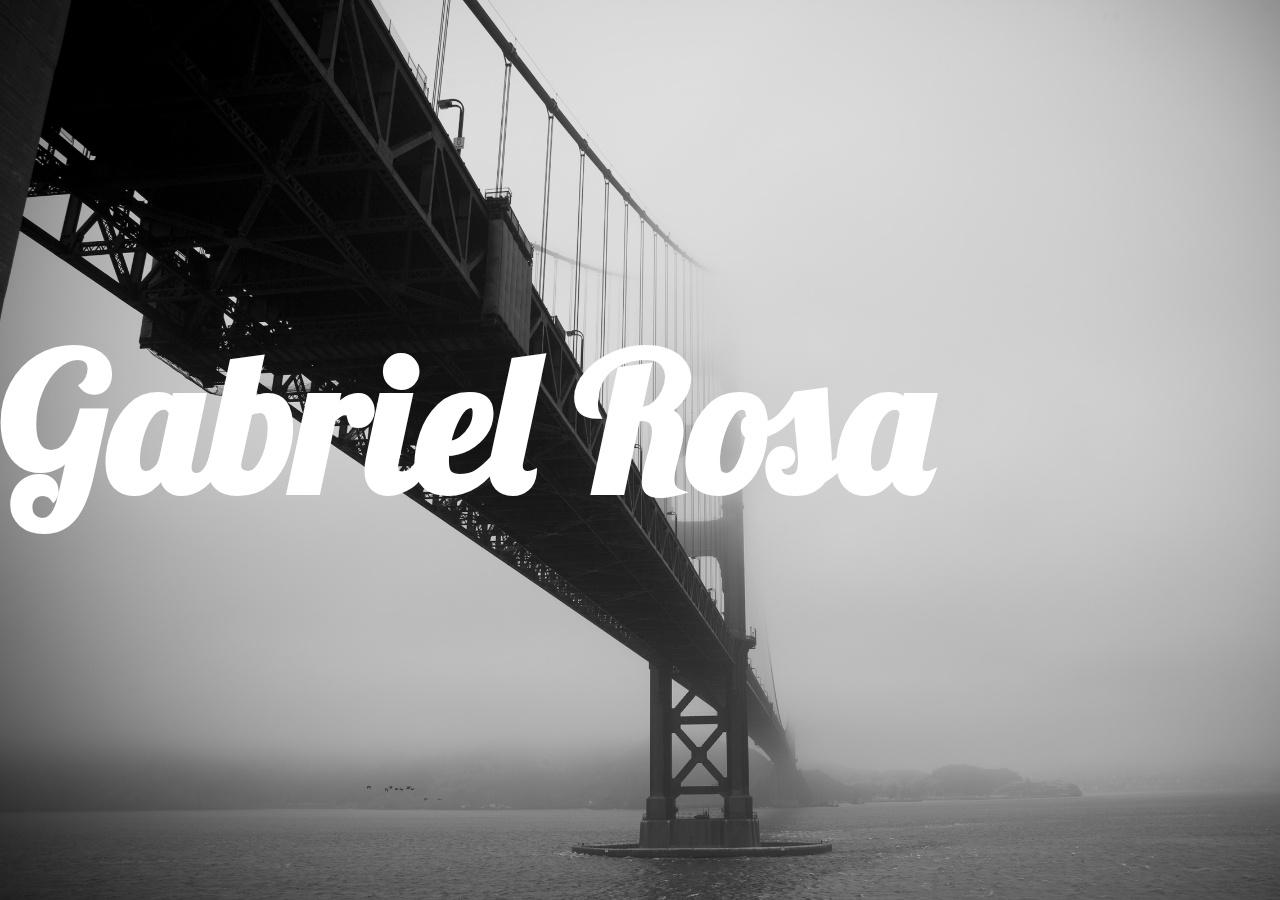
==== commit c34afa73: "edits" ====
--- a/index.html
+++ b/index.html
@@ -2,346 +2,40 @@
 
 <html>
 	<head>
-		<title>Marz Republic</title>
-		<meta http-equiv="content-type" content="text/html; charset=utf-8" />
-		<meta name="description" content="" />
-		<meta name="keywords" content="" />
-		<link href="http://fonts.googleapis.com/css?family=Source+Sans+Pro:400,400italic,700,900" rel="stylesheet" />
-		<!--[if lte IE 8]><script src="js/html5shiv.js"></script><link rel="stylesheet" href="css/ie8.css" /><![endif]-->
-		<script src="js/jquery.min.js"></script>
-		<script src="js/jquery.dropotron.min.js"></script>
-		<script src="js/config.js"></script>
-		<script src="js/skel.min.js"></script>
-		<script src="js/skel-panels.min.js"></script>
-		<noscript>
-			<link rel="stylesheet" href="css/skel-noscript.css" />
-			<link rel="stylesheet" href="css/style.css" />
-			<link rel="stylesheet" href="css/style-desktop.css" />
-		</noscript>
-	</head>
-	<body class="homepage">
+		<title>Gabriel Rosa | Under Construction</title>
+		<link href='http://fonts.googleapis.com/css?family=Lobster' rel='stylesheet' type='text/css'>
+		<style>
+		html,body{
 
-		<!-- Header Wrapper -->
-			<div id="header-wrapper" class="wrapper">
-				<div class="container">
-					<div class="row">
-						<div class="12u">
-						
-							<!-- Header -->
-								<div id="header">
-									
-									<!-- Logo -->
-										<div id="logo">
-											<h1><a href="#">Unite! Create! Inspire! Share!</a></h1>
-											<span class="byline">A group of NYC H.S. students that participate in engaging artistic activites throughout the city!</span>
-										</div>
-									<!-- /Logo -->
-									
-									<!-- Nav -->
-										<nav id="nav">
-											<ul>
-												<li class="current_page_item"><a href="index.html">Home</a></li>
-												<li>
-													<span>Group</span>
-													<ul>
-														<li><a href="#">Museums</a></li>
-														<li><a href="#">Festivals</a></li>
-														<li><a href="#">Group Skating</a></li>
-														<li><a href="#">Writing/Book</a></li>
+			width:100%;
+			height: 100%;
+			margin: 0;
+			padding: 0;
+			background: url('bg.jpg');
+			background-size: cover;
+			background-attachment: fixed;
 
-													</ul>
-												</li>
-												<li><a href="#">News & Events</a></li>
-												<li><a href="about.html">About</a></li>
-												<li><a href="signup.html">Join</a></li>
-											</ul>
-										</nav>
-									<!-- /Nav -->
 
-								</div>
-							<!-- /Header -->
+		}
 
-						</div>
-					</div>
-				</div>
-			</div>
-		<!-- /Header Wrapper -->
-		
-		<!-- Intro Wrapper -->
-			<div id="intro-wrapper" class="wrapper wrapper-style1">
-				<div class="title">Who we are?</div>
-				<div class="container">
-					<div class="row">
-						<div class="12u">
-							
-							<!-- Intro -->
-								<section id="intro">
-									<p class="style1">So in case you were wondering what this is all about ...</p>
-									<p class="style2">
-										The Marz Republic Group is a collective group of talented NYC H.S. students,
-									</p>
-									<p class="style1"> who come together and egange in various <strong>artistic</strong> and engaging after-school <string>activites</string> together. Split into different groups, students participate choose and participate in a project or activity for a span of 1-3 months and then present there results before moving on to the next thing!
-									<!--
-									<p class="style3">Mauris tellus lacus, tincidunt eget mattis at, laoreet vel velit. 
-									Aliquam diam ante, aliquet sit amet vulputate lorem at placerat at nisl. 
-									Maecenas et gravida ligula sed lacus euismod tincidunt nullam eget justo orci.</p>
-									-->
-									<ul class="actions">
-										<li><a href="#" class="button button-style3 button-big">Proceed</a></li>
-									</ul>
-								</section>
-							<!-- /Intro -->
-							
-						</div>
-					</div>
-				</div>
-			</div>
-		<!-- /Intro Wrapper -->
-		
-		<!-- Main Wrapper -->
-			<div class="wrapper wrapper-style2">
-				<div class="title">The Details</div>
-				<div class="container">
-					<div class="row">
-						<div class="12u">
-							
-							<!-- Main -->
-								<div id="main">
-									
-									<!-- Image -->
-										<a href="http://fav.me/d5pjw3g" class="image image-featured">
-											<img src="http://baptistedavid.info/NORMANDESIGN/blog/wp-content/uploads/brooklyn_b_BD_nb.jpg"  alt="" />
-										</a>
-									<!-- /Image -->
-									
-									<!-- Features -->
-										<section id="features">
-											<header class="style1">
-												<h2>Over the past year, we have done many of great things!</h2>
-												<p class="byline">The following are just some of the activies the Marz Republic group has or are doing.</p>
-											</header>
-											<div class="feature-list">
-												<div>
-													<div class="row">
-														<div class="6u">
-															<section>
-																<h3 class="fa fa-comment">Distopic Book Club</h3>
-																<p>From George Orwell to Jack London, the dystopian book engages in group reads and quarterly series reads, challenges, fun and games, and lots of discussions to keep us happy.</p>
-															</section>
-														</div>
-														<div class="6u">
-															<section>
-																<h3 class="fa fa-glass">Resturant Challenge</h3>
-																<p>Every Mondays and Thursdays, students get together for brunches and dinners that include everything from cheap eats to five star restaurants, ethnic cuisines from around the globe, hot new opening, tried and true NY icons, meals for serious foodies and gatherings over comfort food that everyone can enjoy - making culinary stops anywhere and everywhere between. Then after, students write reviews about there visits to share with other members! </p>
-															</section>
-														</div>
-													</div>
-													<div class="row">
-														<div class="6u">
-															<section>
-																<h3 class="fa fa-picture-o">Photography:Futurism</h3>
-																<p>A group for beginners, professionals and everyone else in between who simply love to shoot photographs. Students can all learn from one another on how to take better photos, see different places, meet new people and have a lot of fun. This specific group not only focuses of photography but portraying different views of futurism in their works, allowing one to see the possibilites for what may lay ahead!</p>
-															</section>
-														</div>
-														<div class="6u">
-															<section>
-																<h3 class="fa fa-globe">Weekend Adventures</h3>
-																<p>Enjoying the city after school hours. Seeing and doing an unlimited amount of events , happy hours, museums, plays, volunteering, outdoor and walks through out the most amazing city. We also have weekend volunteer projects, dining in NYC, happy hours, and other weekend events. This is a group with an exciting adventure ahead with weekends exploring New York City!</p>
-															</section>
-														</div>
-													</div>
-													<div class="row">
-														<div class="6u">
-															<section>
-																<h3 class="fa fa-scissors">Oragami Club</h3>
-																<p>The Oragami Club is a group for teens to come together and share the beautiful art of Origami. Students meet at least five times a month as a big group, to teach each other new models and share paper, books, and tips; also to organize special folding retreats and paper shopping tours in the city. </p>
-															</section>
-														</div>
-														<div class="6u">
-															<section>
-																<h3 class="fa fa-check">NYC Walk in the Parks</h3>
-																<p>Students experience the surprisingly beautiful and tranquil places in NYC. We'll explore its little-known gems, both natural and manmade--lovely gardens, forests, parks, promenades, waterfalls, galleries, art installations, mansions, and much, much more. In summer, we'll even cruise to beaches and offbeat neighborhoods. Expect the unexpected!</p>
-															</section>
-														</div>
-													</div>
-												</div>
-											</div>
-											<ul class="actions actions-centered">
-												<li><a href="#" class="button button-style1 button-big">Join the group</a></li>
-												<li><a href="about.html" class="button button-style2 button-big">More Info</a></li>
-											</ul>
-										</section>
-									<!-- /Features -->
-									
-								</div>
-							<!-- /Main -->
-							
-						</div>
-					</div>
-				</div>
-			</div>
-		<!-- /Main Wrapper -->
-		
-		<!-- Highlights Wrapper -->
-			<div class="wrapper wrapper-style3">
-				<div class="title">Group Highlights!</div>
-				<div class="container">
-					<div class="row">
-						<div class="12u">
-							
-							<!-- Highlights -->
-								<div id="highlights">
-									<div>
-										<div class="row">
-											<div class="4u">
-												<section class="highlight highlight-one">
-													<a href="http://fav.me/d59i3b3" class="image image-full"><img src="images/student-pic.Darwin.21st-Century.5.15.13.jpg" alt="" /></a>
-													<h3><a href="#">Congrats Kyle!</a></h3>
-													<p>Kyle joined the Marz team when our filming group was still in session in 2013. He has recently created a music video that has been chosen in the Adobe Youth Voices competition. Make sure to vote for Kyle and check out his video <a href="http://youthvoices.adobe.com/awards/finalists/5351e4b58d53623c6e0000e3">Here</a></p>
-													
-												</section>
-											</div>
-											
-											<div class="4u">
-												<section class="highlight highlight-three">
-													<a href="http://fav.me/d5w2dot" class="image image-full"><img src="http://wallpapersus.com/wallpapers/2012/11/Skateboard-Photography-2048x2048.jpg" alt="" /></a>
-													<h3><a href="#">Skating is official!</a></h3>
-													<p>Many of our members have proposed an engaging skating group that travels the city. Well, there ideas have finally come true! Marz Republic now has skating tours!</p>
-													<ul class="actions">
-														<li><a href="#" class="button button-style1">Learn More</a></li>
-													</ul>
-												</section>
-											</div>
-										</div>
-									</div>
-								</div>
-							<!-- /Highlights -->
-							
-						</div>
-					</div>
-				</div>
-			</div>
-		<!-- /Highlights Wrapper -->
+		h1{
+			font-size: 200px;
+			font-size: 15vw;
+			color:white;
+			margin-top:300px;
+			font-family: 'Lobster', cursive;
+			padding:0;
+			position: absolute;
+			
 
-		<!-- Footer Wrapper -->
-			<div id="footer-wrapper" class="wrapper">
-				<div class="title">The Rest Of It</div>
-				<div class="container">
-					<div class="row">
-						<div class="12u">
+		}
+		</style>
+    <body>
 
-							<!-- Footer -->
-								<div id="footer">
-									<header class="style1">
-										<h2>There's always something great happening at Marz!</h2>
-										<p class="byline">
-											Stay tuned, there's lots to be done! If you have any questions, please feel free to contact us!
-										</p>
-									</header>
-									<hr />
-									<div>
-										<div class="row">
-											<div class="6u">
+    	
+    		<h1>Gabriel Rosa</h1>
 
-												<!-- Contact Form -->
-													<section class="footer-one">
-														<form method="post" action="#">
-															<div>
-																<div class="row half">
-																	<div class="6u">
-																		<input type="text" class="text" name="name" id="contact-name" placeholder="Name" />
-																	</div>
-																	<div class="6u">
-																		<input type="text" class="text" name="name" id="contact-email" placeholder="Email" />
-																	</div>
-																</div>
-																<div class="row half">
-																	<div class="12u">
-																		<textarea name="message" id="contact-message" placeholder="Message"></textarea>
-																	</div>
-																</div>
-																<div class="row">
-																	<div class="12u">
-																		<ul class="actions">
-																			<li><input type="submit" class="button button-style1" value="Send" /></li>
-																			<li><input type="reset" class="button button-style2" value="Reset" /></li>
-																		</ul>
-																	</div>
-																</div>
-															</div>
-														</form>
-													</section>
-												<!-- /Contact Form -->
-
-											</div>
-											<div class="6u">
-											
-												<!-- Contacts -->
-													<section class="footer-two">
-														<div class="feature-list feature-list-small">
-															<div>
-																<div class="row">
-																	<div class="6u">
-																		<section>
-																			<h3 class="fa fa-home">Mailing Address</h3>
-																			<p>
-																				22 Howard St, 5th Fl<br />
-                                                                                New York, NY 10013
-																			</p>
-																		</section>
-																	</div>
-																	<div class="6u">
-																		<section>
-																			<h3 class="fa fa-comment">Social</h3>
-																			<p>
-																				<a href="http://twitter.com/n33co">@marzrepublic</a><br />
-																			</p>
-																		</section>
-																	</div>
-																</div>
-																<div class="row">
-																	<div class="6u">
-																		<section>
-																			<h3 class="fa fa-envelope">Email</h3>
-																			<p>
-																				<a href="mailto:marzrepublic.com">marzrepublic@gmail.com</a>
-																			</p>
-																		</section>
-																	</div>
-																	<div class="6u">
-																		<section>
-																			<h3 class="fa fa-phone">Phone</h3>
-																			<p>
-																				(347) 469-0351
-																			</p>
-																		</section>
-																	</div>
-																</div>
-															</div>
-														</div>
-													</section>
-												<!-- /Contacts -->
-													
-											</div>
-										</div>
-									</div>
-									<hr />
-								</div>
-							<!-- /Footer -->
-
-							<!-- Copyright -->
-								<div id="copyright">
-									<span>
-										&copy; The Marz Republic Group. All Rights Reserved.</a>.
-									</span>
-								</div>
-							<!-- /Copyright -->
-						
-						</div>
-					</div>
-				</div>
-			</div>
-		<!-- /Footer Wrapper -->
-
-	</body>
+    	
+    </body>
+	
 </html>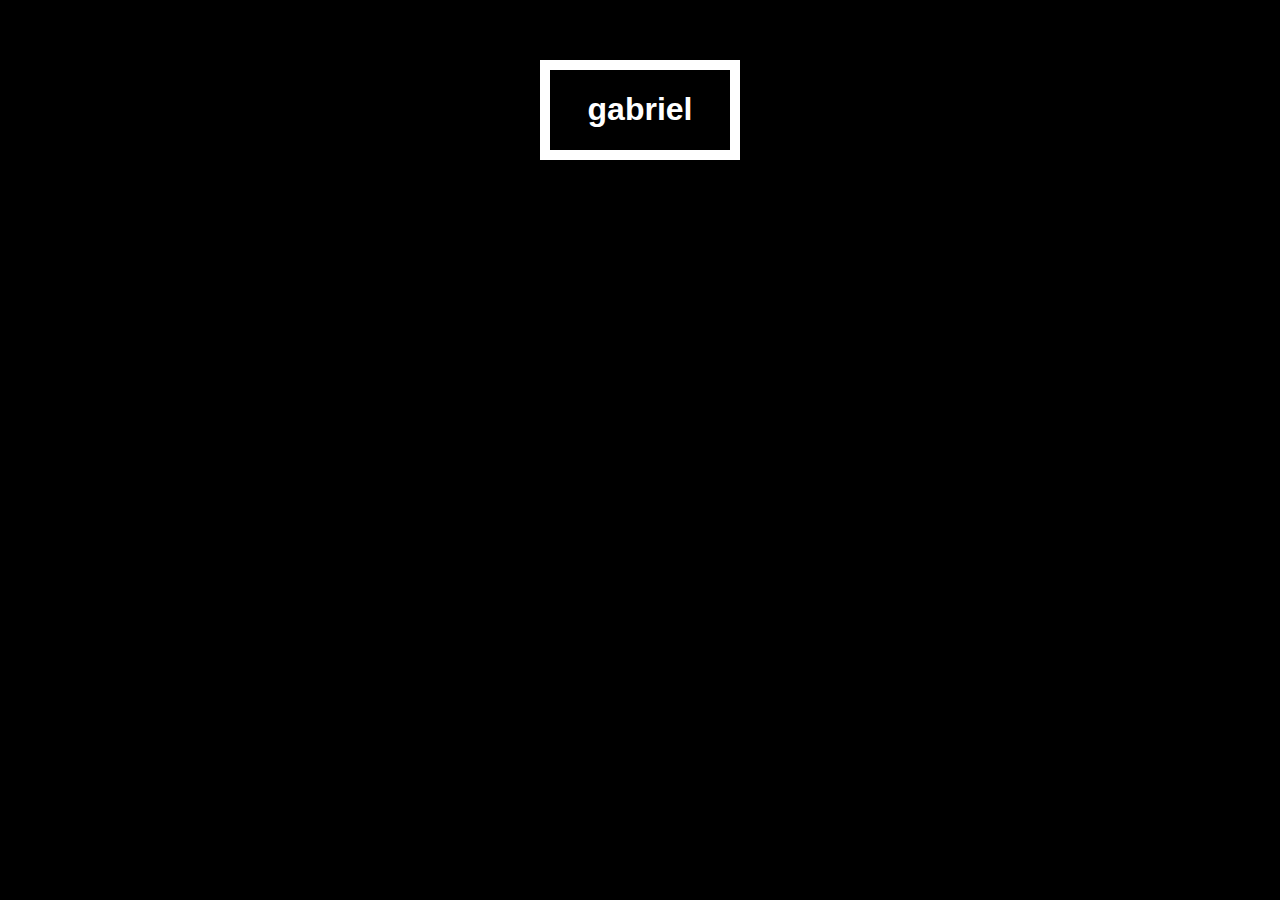
==== commit 1bee6fed: "New look" ====
--- a/index.html
+++ b/index.html
@@ -4,38 +4,33 @@
 	<head>
 		<title>Gabriel Rosa | Under Construction</title>
 		<link href='http://fonts.googleapis.com/css?family=Lobster' rel='stylesheet' type='text/css'>
+        <meta name="viewport" content="width=device-width, initial-scale=1.0">
 		<style>
-		html,body{
-
-			width:100%;
-			height: 100%;
-			margin: 0;
-			padding: 0;
-			background: url('bg.jpg');
-			background-size: cover;
-			background-attachment: fixed;
-
-
-		}
-
-		h1{
-			font-size: 200px;
-			font-size: 15vw;
-			color:white;
-			margin-top:300px;
-			font-family: 'Lobster', cursive;
-			padding:0;
-			position: absolute;
-			
-
-		}
+            html,body{
+                width:100%;
+                min-height: 100%;
+                margin: 0;
+                padding: 0;
+                font-family: Helvetica;
+                background:black;
+                color:white;
+            }    
+            #head{
+                border:10px solid white;
+                width:200px;
+                margin:60px auto;
+                padding:0;
+                box-sizing: border-box;
+            }
+            #head h1{
+                padding:0;
+                text-align: center;
+            }
 		</style>
     <body>
+        
+        <div id="head"><h1>gabriel</h1></div>
 
-    	
-    		<h1>Gabriel Rosa</h1>
-
-    	
     </body>
 	
 </html>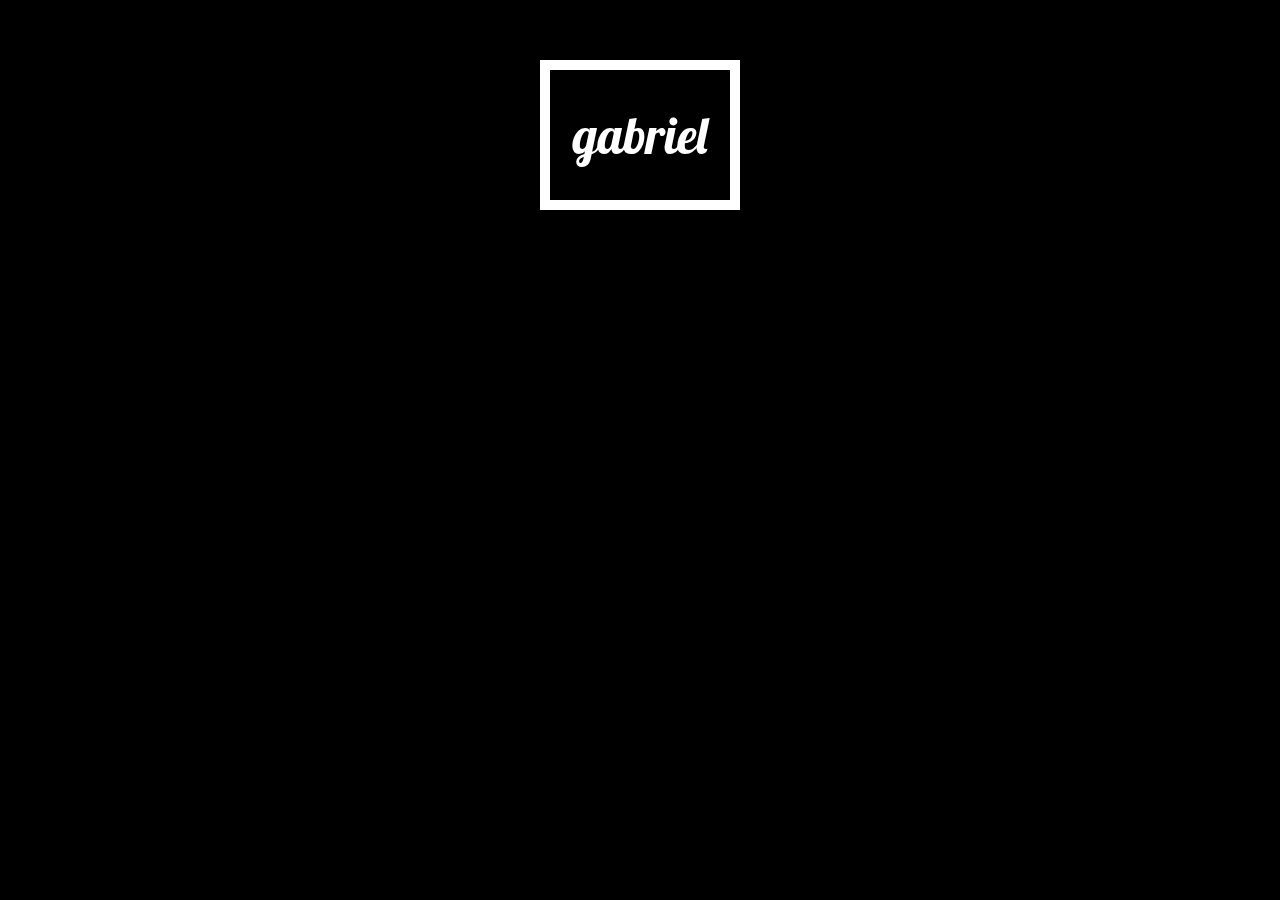
==== commit 3a20ca44: "font change" ====
--- a/index.html
+++ b/index.html
@@ -25,6 +25,9 @@
             #head h1{
                 padding:0;
                 text-align: center;
+                font-weight: 100;
+                font-family: 'lobster';
+                font-size:50px;
             }
 		</style>
     <body>
